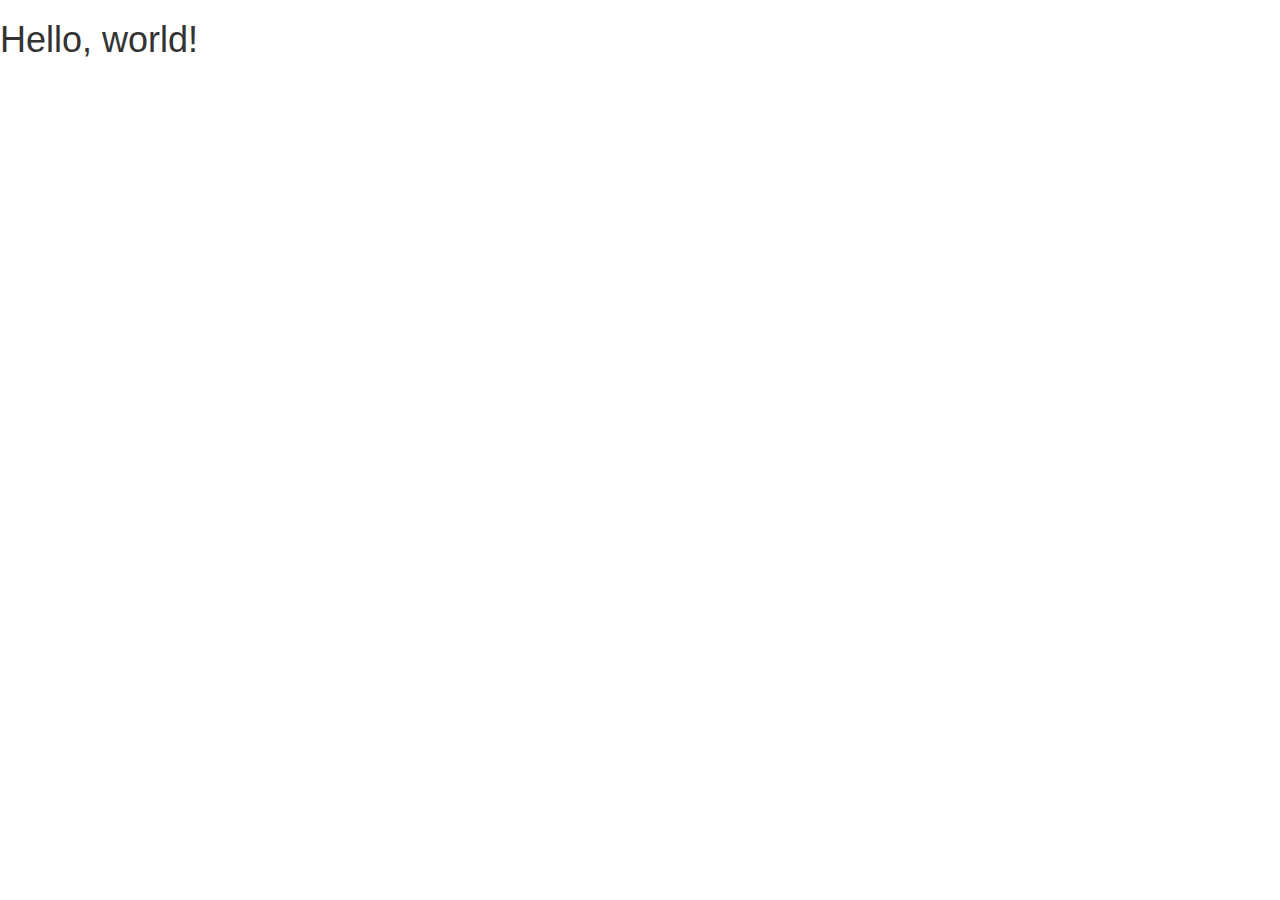
==== index.html @ d3bd0cce "Commit initial" ====
<!DOCTYPE html>
<html lang="en">
  <head>
    <meta charset="utf-8">
    <meta http-equiv="X-UA-Compatible" content="IE=edge">
    <meta name="viewport" content="width=device-width, initial-scale=1">
    <title>Index</title>

    <!-- Bootstrap -->
    <link href="css/bootstrap.min.css" rel="stylesheet">

    <!-- HTML5 shim and Respond.js for IE8 support of HTML5 elements and media queries -->
    <!-- WARNING: Respond.js doesn't work if you view the page via file:// -->
    <!--[if lt IE 9]>
      <script src="https://oss.maxcdn.com/html5shiv/3.7.2/html5shiv.min.js"></script>
      <script src="https://oss.maxcdn.com/respond/1.4.2/respond.min.js"></script>
    <![endif]-->
  </head>
  <body>
    <h1>Hello, world!</h1>

    <!-- jQuery (necessary for Bootstrap's JavaScript plugins) -->
    <script src="https://ajax.googleapis.com/ajax/libs/jquery/1.11.1/jquery.min.js"></script>
    <!-- Include all compiled plugins (below), or include individual files as needed -->
    <script src="js/bootstrap.min.js"></script>
  </body>
</html>
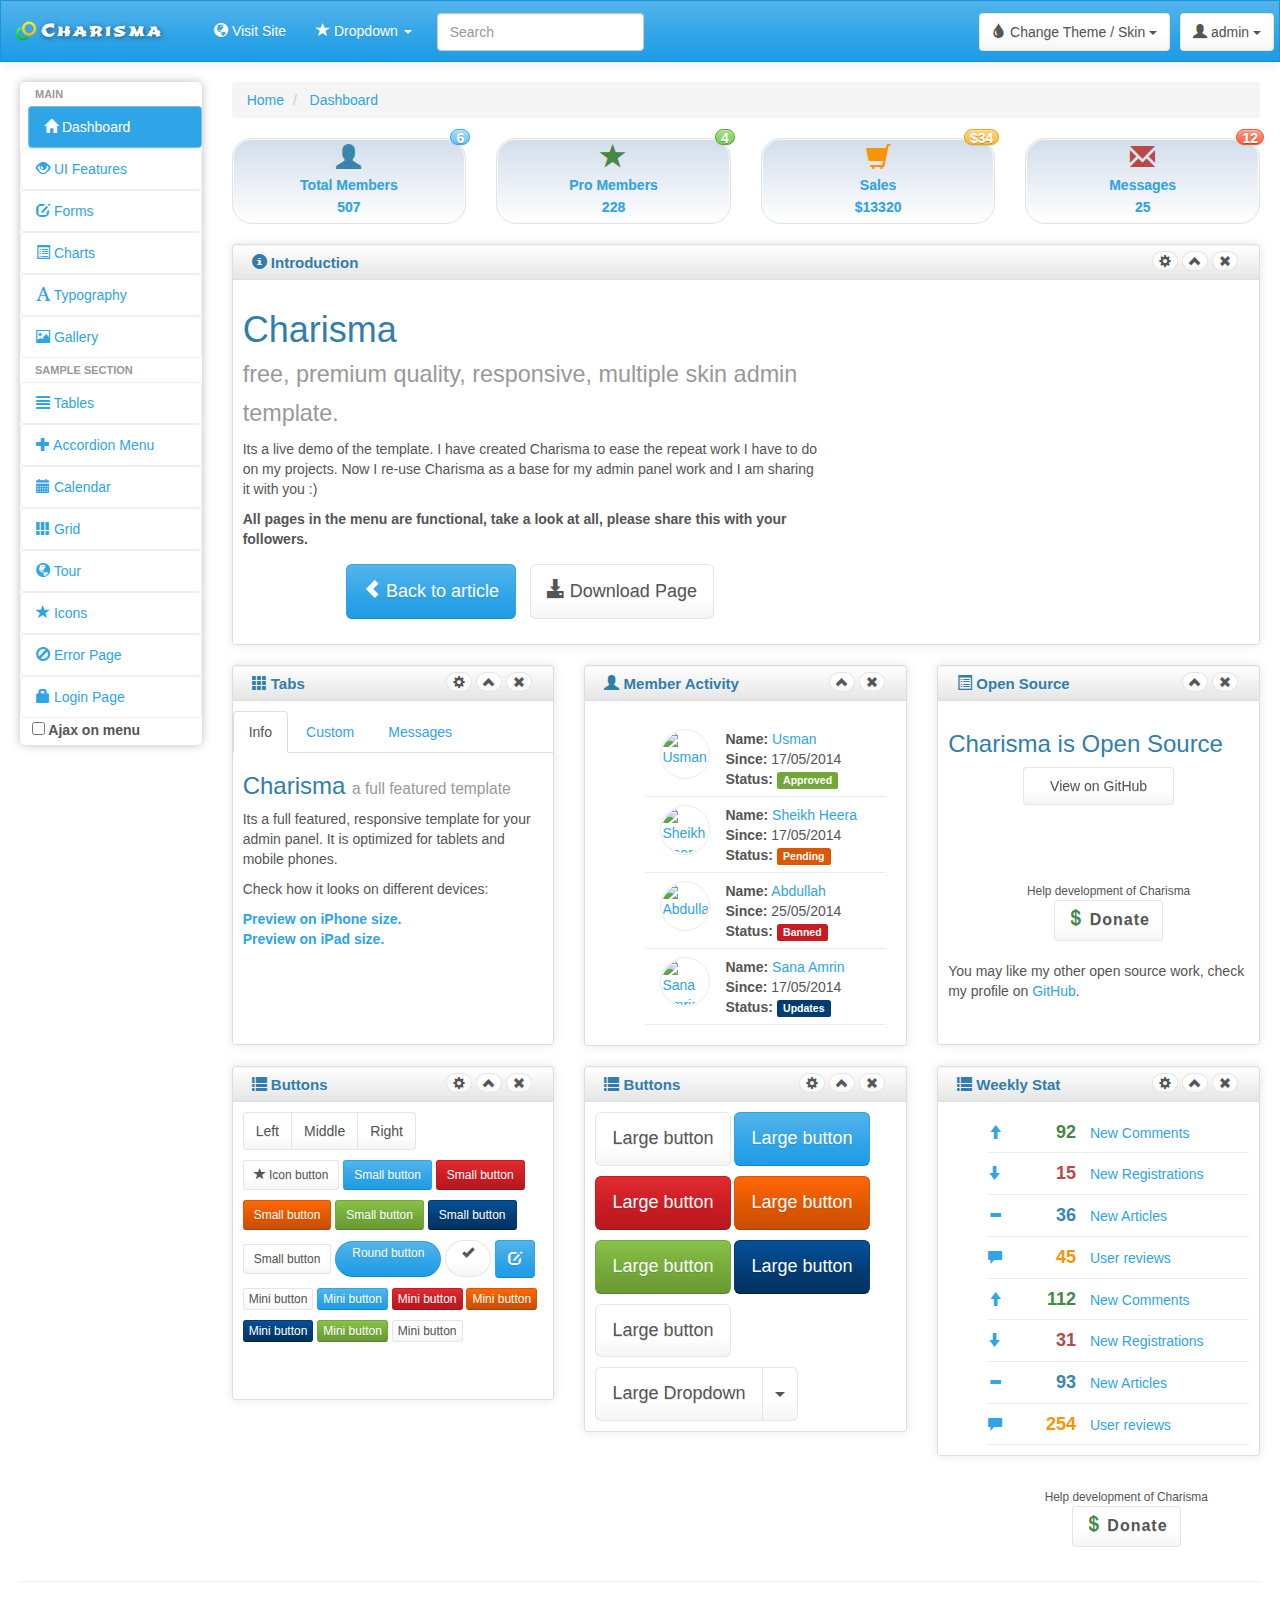
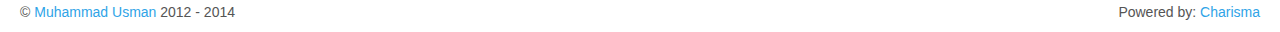
==== commit 75eead25: "Ajout du template" ====
--- a/index.html
+++ b/index.html
@@ -1,27 +1,755 @@
 <!DOCTYPE html>
 <html lang="en">
-  <head>
+<head>
+    <!--
+        ===
+        This comment should NOT be removed.
+
+        Charisma v2.0.0
+
+        Copyright 2012-2014 Muhammad Usman
+        Licensed under the Apache License v2.0
+        http://www.apache.org/licenses/LICENSE-2.0
+
+        http://usman.it
+        http://twitter.com/halalit_usman
+        ===
+    -->
     <meta charset="utf-8">
-    <meta http-equiv="X-UA-Compatible" content="IE=edge">
+    <title>Free HTML5 Bootstrap Admin Template</title>
     <meta name="viewport" content="width=device-width, initial-scale=1">
-    <title>Index</title>
-
-    <!-- Bootstrap -->
-    <link href="css/bootstrap.min.css" rel="stylesheet">
-
-    <!-- HTML5 shim and Respond.js for IE8 support of HTML5 elements and media queries -->
-    <!-- WARNING: Respond.js doesn't work if you view the page via file:// -->
+    <meta name="description" content="Charisma, a fully featured, responsive, HTML5, Bootstrap admin template.">
+    <meta name="author" content="Muhammad Usman">
+
+    <!-- The styles -->
+    <link id="bs-css" href="css/bootstrap-cerulean.min.css" rel="stylesheet">
+
+    <link href="css/charisma-app.css" rel="stylesheet">
+    <link href='bower_components/fullcalendar/dist/fullcalendar.css' rel='stylesheet'>
+    <link href='bower_components/fullcalendar/dist/fullcalendar.print.css' rel='stylesheet' media='print'>
+    <link href='bower_components/chosen/chosen.min.css' rel='stylesheet'>
+    <link href='bower_components/colorbox/example3/colorbox.css' rel='stylesheet'>
+    <link href='bower_components/responsive-tables/responsive-tables.css' rel='stylesheet'>
+    <link href='bower_components/bootstrap-tour/build/css/bootstrap-tour.min.css' rel='stylesheet'>
+    <link href='css/jquery.noty.css' rel='stylesheet'>
+    <link href='css/noty_theme_default.css' rel='stylesheet'>
+    <link href='css/elfinder.min.css' rel='stylesheet'>
+    <link href='css/elfinder.theme.css' rel='stylesheet'>
+    <link href='css/jquery.iphone.toggle.css' rel='stylesheet'>
+    <link href='css/uploadify.css' rel='stylesheet'>
+    <link href='css/animate.min.css' rel='stylesheet'>
+
+    <!-- jQuery -->
+    <script src="bower_components/jquery/jquery.min.js"></script>
+
+    <!-- The HTML5 shim, for IE6-8 support of HTML5 elements -->
     <!--[if lt IE 9]>
-      <script src="https://oss.maxcdn.com/html5shiv/3.7.2/html5shiv.min.js"></script>
-      <script src="https://oss.maxcdn.com/respond/1.4.2/respond.min.js"></script>
+    <script src="http://html5shim.googlecode.com/svn/trunk/html5.js"></script>
     <![endif]-->
-  </head>
-  <body>
-    <h1>Hello, world!</h1>
-
-    <!-- jQuery (necessary for Bootstrap's JavaScript plugins) -->
-    <script src="https://ajax.googleapis.com/ajax/libs/jquery/1.11.1/jquery.min.js"></script>
-    <!-- Include all compiled plugins (below), or include individual files as needed -->
-    <script src="js/bootstrap.min.js"></script>
-  </body>
-</html>+
+    <!-- The fav icon -->
+    <link rel="shortcut icon" href="img/favicon.ico">
+
+</head>
+
+<body>
+    <!-- topbar starts -->
+    <div class="navbar navbar-default" role="navigation">
+
+        <div class="navbar-inner">
+            <button type="button" class="navbar-toggle pull-left animated flip">
+                <span class="sr-only">Toggle navigation</span>
+                <span class="icon-bar"></span>
+                <span class="icon-bar"></span>
+                <span class="icon-bar"></span>
+            </button>
+            <a class="navbar-brand" href="index.html"> <img alt="Charisma Logo" src="img/logo20.png" class="hidden-xs"/>
+                <span>Charisma</span></a>
+
+            <!-- user dropdown starts -->
+            <div class="btn-group pull-right">
+                <button class="btn btn-default dropdown-toggle" data-toggle="dropdown">
+                    <i class="glyphicon glyphicon-user"></i><span class="hidden-sm hidden-xs"> admin</span>
+                    <span class="caret"></span>
+                </button>
+                <ul class="dropdown-menu">
+                    <li><a href="#">Profile</a></li>
+                    <li class="divider"></li>
+                    <li><a href="login.html">Logout</a></li>
+                </ul>
+            </div>
+            <!-- user dropdown ends -->
+
+            <!-- theme selector starts -->
+            <div class="btn-group pull-right theme-container animated tada">
+                <button class="btn btn-default dropdown-toggle" data-toggle="dropdown">
+                    <i class="glyphicon glyphicon-tint"></i><span
+                        class="hidden-sm hidden-xs"> Change Theme / Skin</span>
+                    <span class="caret"></span>
+                </button>
+                <ul class="dropdown-menu" id="themes">
+                    <li><a data-value="classic" href="#"><i class="whitespace"></i> Classic</a></li>
+                    <li><a data-value="cerulean" href="#"><i class="whitespace"></i> Cerulean</a></li>
+                    <li><a data-value="cyborg" href="#"><i class="whitespace"></i> Cyborg</a></li>
+                    <li><a data-value="simplex" href="#"><i class="whitespace"></i> Simplex</a></li>
+                    <li><a data-value="darkly" href="#"><i class="whitespace"></i> Darkly</a></li>
+                    <li><a data-value="lumen" href="#"><i class="whitespace"></i> Lumen</a></li>
+                    <li><a data-value="slate" href="#"><i class="whitespace"></i> Slate</a></li>
+                    <li><a data-value="spacelab" href="#"><i class="whitespace"></i> Spacelab</a></li>
+                    <li><a data-value="united" href="#"><i class="whitespace"></i> United</a></li>
+                </ul>
+            </div>
+            <!-- theme selector ends -->
+
+            <ul class="collapse navbar-collapse nav navbar-nav top-menu">
+                <li><a href="#"><i class="glyphicon glyphicon-globe"></i> Visit Site</a></li>
+                <li class="dropdown">
+                    <a href="#" data-toggle="dropdown"><i class="glyphicon glyphicon-star"></i> Dropdown <span
+                            class="caret"></span></a>
+                    <ul class="dropdown-menu" role="menu">
+                        <li><a href="#">Action</a></li>
+                        <li><a href="#">Another action</a></li>
+                        <li><a href="#">Something else here</a></li>
+                        <li class="divider"></li>
+                        <li><a href="#">Separated link</a></li>
+                        <li class="divider"></li>
+                        <li><a href="#">One more separated link</a></li>
+                    </ul>
+                </li>
+                <li>
+                    <form class="navbar-search pull-left">
+                        <input placeholder="Search" class="search-query form-control col-md-10" name="query"
+                               type="text">
+                    </form>
+                </li>
+            </ul>
+
+        </div>
+    </div>
+    <!-- topbar ends -->
+<div class="ch-container">
+    <div class="row">
+        
+        <!-- left menu starts -->
+        <div class="col-sm-2 col-lg-2">
+            <div class="sidebar-nav">
+                <div class="nav-canvas">
+                    <div class="nav-sm nav nav-stacked">
+
+                    </div>
+                    <ul class="nav nav-pills nav-stacked main-menu">
+                        <li class="nav-header">Main</li>
+                        <li><a class="ajax-link" href="index.html"><i class="glyphicon glyphicon-home"></i><span> Dashboard</span></a>
+                        </li>
+                        <li><a class="ajax-link" href="ui.html"><i class="glyphicon glyphicon-eye-open"></i><span> UI Features</span></a>
+                        </li>
+                        <li><a class="ajax-link" href="form.html"><i
+                                    class="glyphicon glyphicon-edit"></i><span> Forms</span></a></li>
+                        <li><a class="ajax-link" href="chart.html"><i class="glyphicon glyphicon-list-alt"></i><span> Charts</span></a>
+                        </li>
+                        <li><a class="ajax-link" href="typography.html"><i class="glyphicon glyphicon-font"></i><span> Typography</span></a>
+                        </li>
+                        <li><a class="ajax-link" href="gallery.html"><i class="glyphicon glyphicon-picture"></i><span> Gallery</span></a>
+                        </li>
+                        <li class="nav-header hidden-md">Sample Section</li>
+                        <li><a class="ajax-link" href="table.html"><i
+                                    class="glyphicon glyphicon-align-justify"></i><span> Tables</span></a></li>
+                        <li class="accordion">
+                            <a href="#"><i class="glyphicon glyphicon-plus"></i><span> Accordion Menu</span></a>
+                            <ul class="nav nav-pills nav-stacked">
+                                <li><a href="#">Child Menu 1</a></li>
+                                <li><a href="#">Child Menu 2</a></li>
+                            </ul>
+                        </li>
+                        <li><a class="ajax-link" href="calendar.html"><i class="glyphicon glyphicon-calendar"></i><span> Calendar</span></a>
+                        </li>
+                        <li><a class="ajax-link" href="grid.html"><i
+                                    class="glyphicon glyphicon-th"></i><span> Grid</span></a></li>
+                        <li><a href="tour.html"><i class="glyphicon glyphicon-globe"></i><span> Tour</span></a></li>
+                        <li><a class="ajax-link" href="icon.html"><i
+                                    class="glyphicon glyphicon-star"></i><span> Icons</span></a></li>
+                        <li><a href="error.html"><i class="glyphicon glyphicon-ban-circle"></i><span> Error Page</span></a>
+                        </li>
+                        <li><a href="login.html"><i class="glyphicon glyphicon-lock"></i><span> Login Page</span></a>
+                        </li>
+                    </ul>
+                    <label id="for-is-ajax" for="is-ajax"><input id="is-ajax" type="checkbox"> Ajax on menu</label>
+                </div>
+            </div>
+        </div>
+        <!--/span-->
+        <!-- left menu ends -->
+
+        <noscript>
+            <div class="alert alert-block col-md-12">
+                <h4 class="alert-heading">Warning!</h4>
+
+                <p>You need to have <a href="http://en.wikipedia.org/wiki/JavaScript" target="_blank">JavaScript</a>
+                    enabled to use this site.</p>
+            </div>
+        </noscript>
+
+        <div id="content" class="col-lg-10 col-sm-10">
+            <!-- content starts -->
+            <div>
+    <ul class="breadcrumb">
+        <li>
+            <a href="#">Home</a>
+        </li>
+        <li>
+            <a href="#">Dashboard</a>
+        </li>
+    </ul>
+</div>
+<div class=" row">
+    <div class="col-md-3 col-sm-3 col-xs-6">
+        <a data-toggle="tooltip" title="6 new members." class="well top-block" href="#">
+            <i class="glyphicon glyphicon-user blue"></i>
+
+            <div>Total Members</div>
+            <div>507</div>
+            <span class="notification">6</span>
+        </a>
+    </div>
+
+    <div class="col-md-3 col-sm-3 col-xs-6">
+        <a data-toggle="tooltip" title="4 new pro members." class="well top-block" href="#">
+            <i class="glyphicon glyphicon-star green"></i>
+
+            <div>Pro Members</div>
+            <div>228</div>
+            <span class="notification green">4</span>
+        </a>
+    </div>
+
+    <div class="col-md-3 col-sm-3 col-xs-6">
+        <a data-toggle="tooltip" title="$34 new sales." class="well top-block" href="#">
+            <i class="glyphicon glyphicon-shopping-cart yellow"></i>
+
+            <div>Sales</div>
+            <div>$13320</div>
+            <span class="notification yellow">$34</span>
+        </a>
+    </div>
+
+    <div class="col-md-3 col-sm-3 col-xs-6">
+        <a data-toggle="tooltip" title="12 new messages." class="well top-block" href="#">
+            <i class="glyphicon glyphicon-envelope red"></i>
+
+            <div>Messages</div>
+            <div>25</div>
+            <span class="notification red">12</span>
+        </a>
+    </div>
+</div>
+
+<div class="row">
+    <div class="box col-md-12">
+        <div class="box-inner">
+            <div class="box-header well">
+                <h2><i class="glyphicon glyphicon-info-sign"></i> Introduction</h2>
+
+                <div class="box-icon">
+                    <a href="#" class="btn btn-setting btn-round btn-default"><i
+                            class="glyphicon glyphicon-cog"></i></a>
+                    <a href="#" class="btn btn-minimize btn-round btn-default"><i
+                            class="glyphicon glyphicon-chevron-up"></i></a>
+                    <a href="#" class="btn btn-close btn-round btn-default"><i
+                            class="glyphicon glyphicon-remove"></i></a>
+                </div>
+            </div>
+            <div class="box-content row">
+                <div class="col-lg-7 col-md-12">
+                    <h1>Charisma <br>
+                        <small>free, premium quality, responsive, multiple skin admin template.</small>
+                    </h1>
+                    <p>Its a live demo of the template. I have created Charisma to ease the repeat work I have to do on my
+                        projects. Now I re-use Charisma as a base for my admin panel work and I am sharing it with you
+                        :)</p>
+
+                    <p><b>All pages in the menu are functional, take a look at all, please share this with your
+                            followers.</b></p>
+
+                    <p class="center-block download-buttons">
+                        <a href="http://usman.it/free-responsive-admin-template/" class="btn btn-primary btn-lg"><i
+                                class="glyphicon glyphicon-chevron-left glyphicon-white"></i> Back to article</a>
+                        <a href="http://usman.it/free-responsive-admin-template/" class="btn btn-default btn-lg"><i
+                                class="glyphicon glyphicon-download-alt"></i> Download Page</a>
+                    </p>
+                </div>
+                <!-- Ads, you can remove these -->
+                <div class="col-lg-5 col-md-12 hidden-xs center-text">
+                    <script async src="//pagead2.googlesyndication.com/pagead/js/adsbygoogle.js"></script>
+                    <!-- Charisma Demo 4 -->
+                    <ins class="adsbygoogle"
+                         style="display:inline-block;width:336px;height:280px"
+                         data-ad-client="ca-pub-5108790028230107"
+                         data-ad-slot="9467443105"></ins>
+                    <script>
+                        (adsbygoogle = window.adsbygoogle || []).push({});
+                    </script>
+                </div>
+
+                <div class="col-lg-5 col-md-12 visible-xs center-text">
+                    <script async src="//pagead2.googlesyndication.com/pagead/js/adsbygoogle.js"></script>
+                    <!-- Charisma Demo 5 -->
+                    <ins class="adsbygoogle"
+                         style="display:inline-block;width:250px;height:250px"
+                         data-ad-client="ca-pub-5108790028230107"
+                         data-ad-slot="8957582309"></ins>
+                    <script>
+                        (adsbygoogle = window.adsbygoogle || []).push({});
+                    </script>
+                </div>
+                <!-- Ads end -->
+
+            </div>
+        </div>
+    </div>
+</div>
+
+<div class="row">
+    <div class="box col-md-4">
+        <div class="box-inner homepage-box">
+            <div class="box-header well">
+                <h2><i class="glyphicon glyphicon-th"></i> Tabs</h2>
+
+                <div class="box-icon">
+                    <a href="#" class="btn btn-setting btn-round btn-default"><i
+                            class="glyphicon glyphicon-cog"></i></a>
+                    <a href="#" class="btn btn-minimize btn-round btn-default"><i
+                            class="glyphicon glyphicon-chevron-up"></i></a>
+                    <a href="#" class="btn btn-close btn-round btn-default"><i
+                            class="glyphicon glyphicon-remove"></i></a>
+                </div>
+            </div>
+            <div class="box-content">
+                <ul class="nav nav-tabs" id="myTab">
+                    <li class="active"><a href="#info">Info</a></li>
+                    <li><a href="#custom">Custom</a></li>
+                    <li><a href="#messages">Messages</a></li>
+                </ul>
+
+                <div id="myTabContent" class="tab-content">
+                    <div class="tab-pane active" id="info">
+                        <h3>Charisma
+                            <small>a full featured template</small>
+                        </h3>
+                        <p>Its a full featured, responsive template for your admin panel. It is optimized for tablets
+                            and mobile phones.</p>
+
+                        <p>Check how it looks on different devices:</p>
+                        <a href="http://www.responsinator.com/?url=usman.it%2Fthemes%2Fcharisma"
+                           target="_blank"><strong>Preview on iPhone size.</strong></a>
+                        <br>
+                        <a href="http://www.responsinator.com/?url=usman.it%2Fthemes%2Fcharisma"
+                           target="_blank"><strong>Preview on iPad size.</strong></a>
+                    </div>
+                    <div class="tab-pane" id="custom">
+                        <h3>Custom
+                            <small>small text</small>
+                        </h3>
+                        <p>Sample paragraph.</p>
+
+                        <p>Your custom text.</p>
+                    </div>
+                    <div class="tab-pane" id="messages">
+                        <h3>Messages
+                            <small>small text</small>
+                        </h3>
+                        <p>Sample paragraph.</p>
+
+                        <p>Your custom text.</p>
+                    </div>
+                </div>
+            </div>
+        </div>
+    </div>
+    <!--/span-->
+
+    <div class="box col-md-4">
+        <div class="box-inner">
+            <div class="box-header well" data-original-title="">
+                <h2><i class="glyphicon glyphicon-user"></i> Member Activity</h2>
+
+                <div class="box-icon">
+                    <a href="#" class="btn btn-minimize btn-round btn-default"><i
+                            class="glyphicon glyphicon-chevron-up"></i></a>
+                    <a href="#" class="btn btn-close btn-round btn-default"><i
+                            class="glyphicon glyphicon-remove"></i></a>
+                </div>
+            </div>
+            <div class="box-content">
+                <div class="box-content">
+                    <ul class="dashboard-list">
+                        <li>
+                            <a href="#">
+                                <img class="dashboard-avatar" alt="Usman"
+                                     src="http://www.gravatar.com/avatar/f0ea51fa1e4fae92608d8affee12f67b.png?s=50"></a>
+                            <strong>Name:</strong> <a href="#">Usman
+                            </a><br>
+                            <strong>Since:</strong> 17/05/2014<br>
+                            <strong>Status:</strong> <span class="label-success label label-default">Approved</span>
+                        </li>
+                        <li>
+                            <a href="#">
+                                <img class="dashboard-avatar" alt="Sheikh Heera"
+                                     src="http://www.gravatar.com/avatar/3232415a0380253cfffe19163d04acab.png?s=50"></a>
+                            <strong>Name:</strong> <a href="#">Sheikh Heera
+                            </a><br>
+                            <strong>Since:</strong> 17/05/2014<br>
+                            <strong>Status:</strong> <span class="label-warning label label-default">Pending</span>
+                        </li>
+                        <li>
+                            <a href="#">
+                                <img class="dashboard-avatar" alt="Abdullah"
+                                     src="http://www.gravatar.com/avatar/46056f772bde7c536e2086004e300a04.png?s=50"></a>
+                            <strong>Name:</strong> <a href="#">Abdullah
+                            </a><br>
+                            <strong>Since:</strong> 25/05/2014<br>
+                            <strong>Status:</strong> <span class="label-default label label-danger">Banned</span>
+                        </li>
+                        <li>
+                            <a href="#">
+                                <img class="dashboard-avatar" alt="Sana Amrin"
+                                     src="http://www.gravatar.com/avatar/hash"></a>
+                            <strong>Name:</strong> <a href="#">Sana Amrin</a><br>
+                            <strong>Since:</strong> 17/05/2014<br>
+                            <strong>Status:</strong> <span class="label label-info">Updates</span>
+                        </li>
+                    </ul>
+                </div>
+            </div>
+        </div>
+    </div>
+    <!--/span-->
+
+    <div class="box col-md-4">
+        <div class="box-inner homepage-box">
+            <div class="box-header well" data-original-title="">
+                <h2><i class="glyphicon glyphicon-list-alt"></i> Open Source</h2>
+
+                <div class="box-icon">
+                    <a href="#" class="btn btn-minimize btn-round btn-default"><i
+                            class="glyphicon glyphicon-chevron-up"></i></a>
+                    <a href="#" class="btn btn-close btn-round btn-default"><i
+                            class="glyphicon glyphicon-remove"></i></a>
+                </div>
+            </div>
+            <div class="box-content">
+                <h3>Charisma is Open Source</h3>
+                <a class="btn btn-default center-block col-md-6" title="GitHub"
+                   href="https://github.com/usmanhalalit/charisma" target="_blank"><i class="icon-edit"></i> View on
+                    GitHub</a>
+
+                <div class="clearfix"></div>
+                <br>
+                <ul class="github-buttons center-block">
+                    <li>
+                        <iframe
+                            src="http://ghbtns.com/github-btn.html?user=usmanhalalit&amp;repo=charisma&amp;type=watch&amp;count=true"
+                            height="20" width="100" frameborder="0" scrolling="0"></iframe>
+                    </li>
+                    <li>
+                        <iframe
+                            src="http://ghbtns.com/github-btn.html?user=usmanhalalit&amp;repo=charisma&amp;type=fork&amp;count=true"
+                            height="20" width="98" frameborder="0" scrolling="0"></iframe>
+                    </li>
+                </ul>
+                <div class="clearfix"></div>
+
+                <div class="donate">
+                    <div>
+                        <small>Help development of Charisma</small>
+                    </div>
+                    <a class="btn btn-default" href="http://flattr.com/thing/1507720/usmanhalalitcharisma-on-GitHub"
+                       target="_blank"><i class="glyphicon glyphicon-usd green"></i> Donate</a>
+                </div>
+                <br/>
+
+                <p>You may like my other open source work, check my profile on <a href="http://github.com/usmanhalalit"
+                                                                                  target="_blank">GitHub</a>.</p>
+
+            </div>
+        </div>
+    </div>
+    <!--/span-->
+</div><!--/row-->
+
+<div class="row">
+    <div class="box col-md-4">
+        <div class="box-inner">
+            <div class="box-header well" data-original-title="">
+                <h2><i class="glyphicon glyphicon-list"></i> Buttons</h2>
+
+                <div class="box-icon">
+                    <a href="#" class="btn btn-setting btn-round btn-default"><i
+                            class="glyphicon glyphicon-cog"></i></a>
+                    <a href="#" class="btn btn-minimize btn-round btn-default"><i
+                            class="glyphicon glyphicon-chevron-up"></i></a>
+                    <a href="#" class="btn btn-close btn-round btn-default"><i
+                            class="glyphicon glyphicon-remove"></i></a>
+                </div>
+            </div>
+            <div class="box-content buttons">
+                <p class="btn-group">
+                    <button class="btn btn-default">Left</button>
+                    <button class="btn btn-default">Middle</button>
+                    <button class="btn btn-default">Right</button>
+                </p>
+                <p>
+                    <button class="btn btn-default btn-sm"><i class="glyphicon glyphicon-star"></i> Icon button</button>
+                    <button class="btn btn-primary btn-sm">Small button</button>
+                    <button class="btn btn-danger btn-sm">Small button</button>
+                </p>
+                <p>
+                    <button class="btn btn-warning btn-sm">Small button</button>
+                    <button class="btn btn-success btn-sm">Small button</button>
+                    <button class="btn btn-info btn-sm">Small button</button>
+                </p>
+                <p>
+                    <button class="btn btn-inverse btn-default btn-sm">Small button</button>
+                    <button class="btn btn-primary btn-round btn-lg">Round button</button>
+                    <button class="btn btn-round btn-default btn-lg"><i class="glyphicon glyphicon-ok"></i></button>
+                    <button class="btn btn-primary"><i class="glyphicon glyphicon-edit glyphicon-white"></i></button>
+                </p>
+                <p>
+                    <button class="btn btn-default btn-xs">Mini button</button>
+                    <button class="btn btn-primary btn-xs">Mini button</button>
+                    <button class="btn btn-danger btn-xs">Mini button</button>
+                    <button class="btn btn-warning btn-xs">Mini button</button>
+                </p>
+                <p>
+                    <button class="btn btn-info btn-xs">Mini button</button>
+                    <button class="btn btn-success btn-xs">Mini button</button>
+                    <button class="btn btn-inverse btn-default btn-xs">Mini button</button>
+                </p>
+            </div>
+        </div>
+    </div>
+    <!--/span-->
+
+    <div class="box col-md-4">
+        <div class="box-inner">
+            <div class="box-header well" data-original-title="">
+                <h2><i class="glyphicon glyphicon-list"></i> Buttons</h2>
+
+                <div class="box-icon">
+                    <a href="#" class="btn btn-setting btn-round btn-default"><i
+                            class="glyphicon glyphicon-cog"></i></a>
+                    <a href="#" class="btn btn-minimize btn-round btn-default"><i
+                            class="glyphicon glyphicon-chevron-up"></i></a>
+                    <a href="#" class="btn btn-close btn-round btn-default"><i
+                            class="glyphicon glyphicon-remove"></i></a>
+                </div>
+            </div>
+            <div class="box-content  buttons">
+                <p>
+                    <button class="btn btn-default btn-lg">Large button</button>
+                    <button class="btn btn-primary btn-lg">Large button</button>
+                </p>
+                <p>
+                    <button class="btn btn-danger btn-lg">Large button</button>
+                    <button class="btn btn-warning btn-lg">Large button</button>
+                </p>
+                <p>
+                    <button class="btn btn-success btn-lg">Large button</button>
+                    <button class="btn btn-info btn-lg">Large button</button>
+                </p>
+                <p>
+                    <button class="btn btn-inverse btn-default btn-lg">Large button</button>
+                </p>
+                <div class="btn-group">
+                    <button class="btn btn-default btn-lg">Large Dropdown</button>
+                    <button class="btn dropdown-toggle btn-default btn-lg" data-toggle="dropdown"><span
+                            class="caret"></span></button>
+                    <ul class="dropdown-menu">
+                        <li><a href="#"><i class="glyphicon glyphicon-star"></i> Action</a></li>
+                        <li><a href="#"><i class="glyphicon glyphicon-tag"></i> Another action</a></li>
+                        <li><a href="#"><i class="glyphicon glyphicon-download-alt"></i> Something else here</a></li>
+                        <li class="divider"></li>
+                        <li><a href="#"><i class="glyphicon glyphicon-tint"></i> Separated link</a></li>
+                    </ul>
+                </div>
+
+            </div>
+        </div>
+    </div>
+    <!--/span-->
+
+    <div class="box col-md-4">
+        <div class="box-inner">
+            <div class="box-header well" data-original-title="">
+                <h2><i class="glyphicon glyphicon-list"></i> Weekly Stat</h2>
+
+                <div class="box-icon">
+                    <a href="#" class="btn btn-setting btn-round btn-default"><i
+                            class="glyphicon glyphicon-cog"></i></a>
+                    <a href="#" class="btn btn-minimize btn-round btn-default"><i
+                            class="glyphicon glyphicon-chevron-up"></i></a>
+                    <a href="#" class="btn btn-close btn-round btn-default"><i
+                            class="glyphicon glyphicon-remove"></i></a>
+                </div>
+            </div>
+            <div class="box-content">
+                <ul class="dashboard-list">
+                    <li>
+                        <a href="#">
+                            <i class="glyphicon glyphicon-arrow-up"></i>
+                            <span class="green">92</span>
+                            New Comments
+                        </a>
+                    </li>
+                    <li>
+                        <a href="#">
+                            <i class="glyphicon glyphicon-arrow-down"></i>
+                            <span class="red">15</span>
+                            New Registrations
+                        </a>
+                    </li>
+                    <li>
+                        <a href="#">
+                            <i class="glyphicon glyphicon-minus"></i>
+                            <span class="blue">36</span>
+                            New Articles
+                        </a>
+                    </li>
+                    <li>
+                        <a href="#">
+                            <i class="glyphicon glyphicon-comment"></i>
+                            <span class="yellow">45</span>
+                            User reviews
+                        </a>
+                    </li>
+                    <li>
+                        <a href="#">
+                            <i class="glyphicon glyphicon-arrow-up"></i>
+                            <span class="green">112</span>
+                            New Comments
+                        </a>
+                    </li>
+                    <li>
+                        <a href="#">
+                            <i class="glyphicon glyphicon-arrow-down"></i>
+                            <span class="red">31</span>
+                            New Registrations
+                        </a>
+                    </li>
+                    <li>
+                        <a href="#">
+                            <i class="glyphicon glyphicon-minus"></i>
+                            <span class="blue">93</span>
+                            New Articles
+                        </a>
+                    </li>
+                    <li>
+                        <a href="#">
+                            <i class="glyphicon glyphicon-comment"></i>
+                            <span class="yellow">254</span>
+                            User reviews
+                        </a>
+                    </li>
+                </ul>
+            </div>
+        </div>
+    </div>
+    <!--/span-->
+</div><!--/row-->
+    <!-- content ends -->
+    </div><!--/#content.col-md-0-->
+</div><!--/fluid-row-->
+
+    <!-- Ad, you can remove it -->
+    <div class="row">
+        <div class="col-md-9 col-lg-9 col-xs-9  hidden-xs">
+            <script async src="//pagead2.googlesyndication.com/pagead/js/adsbygoogle.js"></script>
+            <!-- Charisma Demo 2 -->
+            <ins class="adsbygoogle"
+                 style="display:inline-block;width:728px;height:90px"
+                 data-ad-client="ca-pub-5108790028230107"
+                 data-ad-slot="3193373905"></ins>
+            <script>
+                (adsbygoogle = window.adsbygoogle || []).push({});
+            </script>
+        </div>
+        <div class="col-md-2 col-lg-3 col-sm-12 col-xs-12 donate">
+            <div>
+                <small>Help development of Charisma</small>
+            </div>
+            <a class="btn btn-default" href="http://flattr.com/thing/1507720/usmanhalalitcharisma-on-GitHub"
+               target="_blank"><i class="glyphicon glyphicon-usd green"></i> Donate</a>
+        </div>
+
+    </div>
+    <!-- Ad ends -->
+
+    <hr>
+
+    <div class="modal fade" id="myModal" tabindex="-1" role="dialog" aria-labelledby="myModalLabel"
+         aria-hidden="true">
+
+        <div class="modal-dialog">
+            <div class="modal-content">
+                <div class="modal-header">
+                    <button type="button" class="close" data-dismiss="modal">×</button>
+                    <h3>Settings</h3>
+                </div>
+                <div class="modal-body">
+                    <p>Here settings can be configured...</p>
+                </div>
+                <div class="modal-footer">
+                    <a href="#" class="btn btn-default" data-dismiss="modal">Close</a>
+                    <a href="#" class="btn btn-primary" data-dismiss="modal">Save changes</a>
+                </div>
+            </div>
+        </div>
+    </div>
+
+    <footer class="row">
+        <p class="col-md-9 col-sm-9 col-xs-12 copyright">&copy; <a href="http://usman.it" target="_blank">Muhammad
+                Usman</a> 2012 - 2014</p>
+
+        <p class="col-md-3 col-sm-3 col-xs-12 powered-by">Powered by: <a
+                href="http://usman.it/free-responsive-admin-template">Charisma</a></p>
+    </footer>
+
+</div><!--/.fluid-container-->
+
+<!-- external javascript -->
+
+<script src="bower_components/bootstrap/dist/js/bootstrap.min.js"></script>
+
+<!-- library for cookie management -->
+<script src="js/jquery.cookie.js"></script>
+<!-- calender plugin -->
+<script src='bower_components/moment/min/moment.min.js'></script>
+<script src='bower_components/fullcalendar/dist/fullcalendar.min.js'></script>
+<!-- data table plugin -->
+<script src='js/jquery.dataTables.min.js'></script>
+
+<!-- select or dropdown enhancer -->
+<script src="bower_components/chosen/chosen.jquery.min.js"></script>
+<!-- plugin for gallery image view -->
+<script src="bower_components/colorbox/jquery.colorbox-min.js"></script>
+<!-- notification plugin -->
+<script src="js/jquery.noty.js"></script>
+<!-- library for making tables responsive -->
+<script src="bower_components/responsive-tables/responsive-tables.js"></script>
+<!-- tour plugin -->
+<script src="bower_components/bootstrap-tour/build/js/bootstrap-tour.min.js"></script>
+<!-- star rating plugin -->
+<script src="js/jquery.raty.min.js"></script>
+<!-- for iOS style toggle switch -->
+<script src="js/jquery.iphone.toggle.js"></script>
+<!-- autogrowing textarea plugin -->
+<script src="js/jquery.autogrow-textarea.js"></script>
+<!-- multiple file upload plugin -->
+<script src="js/jquery.uploadify-3.1.min.js"></script>
+<!-- history.js for cross-browser state change on ajax -->
+<script src="js/jquery.history.js"></script>
+<!-- application script for Charisma demo -->
+<script src="js/charisma.js"></script>
+
+
+</body>
+</html>
--- a/css/charisma-app.css
+++ b/css/charisma-app.css
@@ -0,0 +1,699 @@
+@import url(https://fonts.googleapis.com/css?family=Shojumaru);
+
+select {
+    background-color: #fff;
+}
+
+.ch-container {
+    padding: 0 15px;
+}
+
+.top-block {
+    border-radius: 20px;
+    font-size: 14px;
+    text-align: center;
+    padding: 5px;
+    margin-bottom: 10px;
+    font-weight: bold;
+    position: relative;
+    display: block;
+    line-height: 22px;
+    text-shadow: 0 0 1px #DDD;
+    text-decoration: none;
+    -webkit-box-shadow: inset 0 0 0 1px #FAFAFA;
+    -moz-box-shadow: inset 0 0 0 1px #FAFAFA;
+    box-shadow: inset 0 0 0 1px #FAFAFA;
+    background: -moz-linear-gradient(top, rgba(30, 87, 153, 0.2) 0%, rgba(125, 185, 232, 0) 100%);
+    background: -webkit-gradient(linear, left top, left bottom, color-stop(0%, rgba(30, 87, 153, 0.2)), color-stop(100%, rgba(125, 185, 232, 0)));
+    background: -webkit-linear-gradient(top, rgba(30, 87, 153, 0.2) 0%, rgba(125, 185, 232, 0) 100%);
+    background: -o-linear-gradient(top, rgba(30, 87, 153, 0.2) 0%, rgba(125, 185, 232, 0) 100%);
+    background: -ms-linear-gradient(top, rgba(30, 87, 153, 0.2) 0%, rgba(125, 185, 232, 0) 100%);
+    background: linear-gradient(to bottom, rgba(30, 87, 153, 0.2) 0%, rgba(125, 185, 232, 0) 100%);
+    filter: progid:DXImageTransform.Microsoft.gradient(startColorstr='#331e5799', endColorstr='#007db9e8', GradientType=0);
+}
+
+.top-block span {
+    clear: both;
+}
+
+.top-block i {
+    font-size: 25px;
+}
+
+.top-block:hover {
+    text-decoration: none;
+}
+
+.notification {
+    display: block;
+    position: absolute;
+    top: -10px;
+    right: -5px;
+    line-height: 16px;
+    height: 16px;
+    padding: 0 5px;
+    font-family: Arial, sans-serif;
+    color: white !important;
+    text-shadow: 0 1px hsla(0, 0%, 0%, 0.25);
+    border-width: 1px;
+    border-style: solid;
+    border-radius: 10px;
+    -webkit-border-radius: 10px;
+    -moz-border-radius: 10px;
+    -webkit-box-shadow: 0 1px 1px hsla(0, 0%, 0%, 0.08), inset 0 1px hsla(0, 100%, 100%, 0.3);
+    -moz-box-shadow: 0 1px 1px rgba(0, 0, 0, 0.08), inset 0 1px rgba(255, 255, 255, 0.3);
+    box-shadow: 0 1px 1px hsla(0, 0%, 0%, 0.08), inset 0 1px hsla(0, 100%, 100%, 0.3);
+}
+
+.notification {
+    border-color: #2FABE9;
+    background-color: #67C2EF;
+    background-image: -webkit-gradient(linear, left top, left bottom, color-stop(0%, hsl(200, 80%, 82%)), color-stop(100%, hsl(200, 81%, 67%)));
+    background-image: -webkit-linear-gradient(top, hsl(200, 80%, 82%), hsl(200, 81%, 67%));
+    background-image: -moz-linear-gradient(top, hsl(200, 80%, 82%), hsl(200, 81%, 67%));
+    background-image: -ms-linear-gradient(top, hsl(200, 80%, 82%), hsl(200, 81%, 67%));
+    background-image: -o-linear-gradient(top, hsl(200, 80%, 82%), hsl(200, 81%, 67%));
+    background-image: linear-gradient(top, hsl(200, 80%, 82%), hsl(200, 81%, 67%));
+}
+
+.notification.green {
+    border-color: #5AAD34;
+    background-color: #78CD51;
+    background-image: -webkit-gradient(linear, left top, left bottom, color-stop(0%, hsl(101, 54%, 71%)), color-stop(100%, hsl(101, 55%, 56%)));
+    background-image: -webkit-linear-gradient(top, hsl(101, 54%, 71%), hsl(101, 55%, 56%));
+    background-image: -moz-linear-gradient(top, hsl(101, 54%, 71%), hsl(101, 55%, 56%));
+    background-image: -ms-linear-gradient(top, hsl(101, 54%, 71%), hsl(101, 55%, 56%));
+    background-image: -o-linear-gradient(top, hsl(101, 54%, 71%), hsl(101, 55%, 56%));
+    background-image: linear-gradient(top, hsl(101, 54%, 71%), hsl(101, 55%, 56%));
+}
+
+.notification.yellow {
+    border-color: #F4A506;
+    background-color: #FABB3D;
+    background-image: -webkit-gradient(linear, left top, left bottom, color-stop(0%, hsl(40, 95%, 76%)), color-stop(100%, hsl(40, 95%, 61%)));
+    background-image: -webkit-linear-gradient(top, hsl(40, 95%, 76%), hsl(40, 95%, 61%));
+    background-image: -moz-linear-gradient(top, hsl(40, 95%, 76%), hsl(40, 95%, 61%));
+    background-image: -ms-linear-gradient(top, hsl(40, 95%, 76%), hsl(40, 95%, 61%));
+    background-image: -o-linear-gradient(top, hsl(40, 95%, 76%), hsl(40, 95%, 61%));
+    background-image: linear-gradient(top, hsl(40, 95%, 76%), hsl(40, 95%, 61%));
+}
+
+.notification.red {
+    border-color: #FA5833;
+    background-color: #FA603D;
+    background-image: -webkit-gradient(linear, left top, left bottom, color-stop(0%, hsl(11, 95%, 76%)), color-stop(100%, hsl(11, 95%, 61%)));
+    background-image: -webkit-linear-gradient(top, hsl(11, 95%, 76%), hsl(11, 95%, 61%));
+    background-image: -moz-linear-gradient(top, hsl(11, 95%, 76%), hsl(11, 95%, 61%));
+    background-image: -ms-linear-gradient(top, hsl(11, 95%, 76%), hsl(11, 95%, 61%));
+    background-image: -o-linear-gradient(top, hsl(11, 95%, 76%), hsl(11, 95%, 61%));
+    background-image: linear-gradient(top, hsl(11, 95%, 76%), hsl(11, 95%, 61%));
+}
+
+.box {
+    margin-top: 10px;
+    margin-bottom: 10px;
+}
+
+.box-inner {
+    border: 1px solid #DEDEDE;
+    border-radius: 3px;
+    -webkit-border-radius: 3px;
+    -moz-border-radius: 3px;
+    box-shadow: 0 0 10px rgba(189, 189, 189, 0.4);
+    -webkit-box-shadow: 0 0 10px rgba(189, 189, 189, 0.4);
+    -moz-box-shadow: 0 0 10px rgba(189, 189, 189, 0.4);
+}
+
+.box-header {
+    border: none;
+    padding-top: 5px;
+    border-bottom: 1px solid #DEDEDE;
+    border-radius: 3px 3px 0 0;
+    -webkit-border-radius: 3px 3px 0 0;
+    -moz-border-radius: 3px 3px 0 0;
+    height: 35px;
+    min-height: 35px !important;
+    margin-bottom: 0;
+    font-weight: bold;
+    font-size: 16px;
+    background: -moz-linear-gradient(top, rgba(255, 255, 255, 0) 0%, rgba(0, 0, 0, 0.1) 100%);
+    background: -webkit-gradient(linear, left top, left bottom, color-stop(0%, rgba(255, 255, 255, 0)), color-stop(100%, rgba(0, 0, 0, 0.1)));
+    background: -webkit-linear-gradient(top, rgba(255, 255, 255, 0) 0%, rgba(0, 0, 0, 0.1) 100%);
+    background: -o-linear-gradient(top, rgba(255, 255, 255, 0) 0%, rgba(0, 0, 0, 0.1) 100%);
+    background: -ms-linear-gradient(top, rgba(255, 255, 255, 0) 0%, rgba(0, 0, 0, 0.1) 100%);
+    background: linear-gradient(to bottom, rgba(255, 255, 255, 0) 0%, rgba(0, 0, 0, 0.1) 100%);
+    filter: progid:DXImageTransform.Microsoft.gradient(startColorstr='#00ffffff', endColorstr='#1a000000', GradientType=0);
+
+}
+
+.box-header h2 {
+    font-size: 15px;
+    width: auto;
+    clear: none;
+    float: left;
+    line-height: 25px;
+    white-space: nowrap;
+    font-weight: bold;
+    margin-top: 0;
+    margin-bottom: 0;
+}
+
+.box-header h3 {
+    font-size: 13px;
+    width: auto;
+    clear: none;
+    float: left;
+    line-height: 25px;
+    white-space: nowrap;
+}
+
+.box-header h2 > i {
+    margin-top: 1px;
+}
+
+.box-icon {
+    float: right;
+}
+
+.box-icon a {
+    clear: none;
+    float: left;
+    margin: 0 2px;
+    height: 20px;
+    width: 5px;
+    margin-top: 1px;
+}
+
+.box-icon a i {
+    margin-left: -6px;
+    top: -1px;
+}
+
+.box-content {
+    padding: 10px;
+}
+
+.btn-round {
+    border-radius: 40px;
+    -webkit-border-radius: 40px;
+    -moz-border-radius: 40px;
+    font-size: 12px;
+    padding-top: 4px;
+}
+
+ul.dashboard-list li {
+    padding: 7px 0;
+    list-style: none;
+    border-bottom: 1px solid #EBEBEB;
+    border-top: 1px solid white;
+}
+
+ul.dashboard-list a:hover {
+    text-decoration: none;
+}
+
+ul.dashboard-list {
+    margin: 0;
+}
+
+ul.dashboard-list li a span {
+    display: inline-block;
+    font-size: 18px;
+    font-weight: bold;
+    margin-right: 10px;
+    text-align: right;
+    width: 70px;
+    zoom: 1;
+}
+
+.dashboard-avatar {
+    height: 50px;
+    width: 50px;
+    padding: 1px;
+    float: left;
+    margin-left: 15px;
+    margin-right: 15px;
+    border: 1px solid #EBEBEB;
+    border-radius: 50%;
+}
+
+.thumbnail {
+    background-color: white;
+    z-index: 2;
+    position: relative;
+    margin-bottom: 40px !important;
+}
+
+.thumbnails > li {
+    display: inline-block;
+    margin-left: 15px;
+}
+
+.thumbnail img, .thumbnail > a {
+    z-index: 2;
+    height: 100px;
+    width: 100px;
+    position: relative;
+    display: block;
+}
+
+img.grayscale {
+    -webkit-filter: grayscale(1);
+    -webkit-filter: grayscale(100%);
+    -moz-filter: grayscale(100%);
+    -ms-filter: grayscale(100%);
+    -o-filter: grayscale(100%);
+}
+
+.thumbnail .gallery-controls {
+    position: absolute;
+    z-index: 1;
+    margin-top: -30px;
+    height: 30px;
+    min-height: 30px;
+    padding: 0 6.5px;
+}
+
+.thumbnail .gallery-controls p {
+    display: block;
+    margin: auto;
+    width: 100%;
+}
+
+div.uploader {
+    border-radius: 14px;
+    -webkit-border-radius: 14px;
+    -moz-border-radius: 14px;
+}
+
+footer {
+    clear: both;
+}
+
+div.center, p.center, img.center {
+    margin-left: auto !important;
+    margin-right: auto !important;
+    float: none !important;
+    display: block;
+    text-align: center;
+}
+
+.stackControls {
+    padding: 5px;
+}
+
+
+.sidebar-nav {
+    min-height: 0;
+    box-shadow: 0 0 10px #BDBDBD;
+    border-radius: 5px;
+    margin-bottom: 0;
+    padding-bottom: 0;
+    max-height: none;
+}
+
+.sidebar-nav > ul > li:not(.nav-header) {
+    margin-right: -2px;
+    margin-left: -2px;
+}
+
+.navbar-brand {
+    font-family: 'Shojumaru', cursive, Arial, serif;
+    letter-spacing: 2px;
+    text-shadow: 1px 1px 5px rgba(0, 0, 0, 0.5);
+    width: 183px;
+    font-size: 17px;
+}
+
+.navbar-brand img {
+    float: left;
+    height: 20px;
+    width: 20px;
+    margin-right: 5px;
+}
+
+.navbar-brand span {
+    float: left;
+}
+
+.theme-container {
+    z-index: 5;
+}
+
+.navbar-search {
+    margin-left: 10px;
+    margin-top: 7px;
+}
+
+.navbar-inner {
+    padding-top: 5px;
+    padding-bottom: 5px;
+    line-height: 30px;
+    height: 60px;
+}
+
+
+
+.navbar-inner .btn-group {
+    margin: 7px 5px 0 5px;
+}
+
+ul.ajax-loaders li {
+    display: inline-block;
+    list-style: none;
+    padding: 10px;
+}
+
+ul.ajax-loaders {
+    min-height: 80px;
+}
+
+.bs-icons li {
+    list-style: none;
+}
+
+#for-is-ajax {
+    padding-left: 12px;
+    cursor: pointer;
+}
+
+#loading {
+    margin-top: 20px;
+    width: 128px;
+    font-weight: bold;
+}
+
+#loading div.center {
+    margin-top: 10px;
+    height: 15px;
+    width: 128px;
+    background: url(../img/ajax-loaders/ajax-loader-6.gif);
+}
+
+.box-content .nav-tabs {
+    margin-right: -10px;
+    margin-left: -10px;
+}
+
+
+.login-header {
+    padding-top: 30px;
+    height: 120px;
+}
+
+.pull-left {
+    float: left !important;
+}
+
+.pull-right {
+    float: right !important;
+}
+
+.remember {
+    margin-top: 3px;
+}
+
+.green {
+    color: #458746;
+}
+
+.red {
+    color: #B94846;
+}
+
+.blue {
+    color: #3986AC;
+}
+
+.yellow {
+    color: #F99406;
+}
+
+.login-box .input-prepend {
+    margin-bottom: 10px;
+}
+
+.login-box .btn {
+    margin-top: 15px;
+    width: 100%
+}
+
+.box-content.buttons {
+    min-height: 297px;
+}
+
+.main-menu > li > a {
+    border: 1px solid rgba(221, 221, 221, 0.46);
+}
+
+.main-menu > li {
+    margin-top: 0 !important;
+}
+
+.sidebar-nav .nav-header {
+    display: block;
+    padding: 3px 15px;
+    font-size: 11px;
+    font-weight: bold;
+    line-height: 18px;
+    color: #999999;
+    text-shadow: 0 1px 0 rgba(255, 255, 255, 0.5);
+    text-transform: uppercase;
+}
+
+.navbar {
+    border-radius: 0;
+}
+
+ul.main-menu li:hover {
+    margin-left: 8px;
+}
+
+ul.main-menu li.active {
+    margin-left: 8px;
+}
+
+ul.main-menu li.nav-header:hover {
+    margin-left: 0;
+}
+
+ul.main-menu li:not(.nav-header) {
+    -webkit-transition: .3s;
+    -moz-transition: .3s;
+    -ms-transition: .3s;
+    -o-transition: .3s;
+    transition: .3s;
+}
+
+.accordion > ul {
+    display: none;
+    margin-left: 10px;
+}
+
+.nav-sm {
+    display: none;
+}
+
+.donate a {
+    font-weight: bold;
+    font-size: 16px;
+    letter-spacing: 1px;
+}
+
+.donate {
+    padding: 20px 0 0 20px;
+    text-align: center;
+}
+
+.preview-on-phone {
+    height: 380px;
+
+}
+
+.powered-by {
+    text-align: right;
+}
+
+.whitespace:before {
+    content: "\2122";
+    color: transparent !important;
+}
+
+.center-block {
+    float: none !important;
+    text-align: center;
+}
+
+ul.github-buttons li {
+    display: inline;
+}
+
+.homepage-box {
+    height: 380px;
+}
+
+.download-buttons a {
+    margin: 5px;
+}
+
+.center-text {
+    text-align: center;
+}
+
+/* Mobile */
+@media only screen and (max-width: 767px) {
+
+    .navbar-brand {
+        font-family: 'Shojumaru', cursive, Arial, serif;
+        letter-spacing: 2px;
+        text-shadow: 1px 1px 5px rgba(0, 0, 0, 0.5);
+        width: 40%;
+        font-size: 14px;
+    }
+
+    .nav-sm {
+        display: block;
+        margin-bottom: 10px;
+        border-bottom: solid white 1px;
+        padding-bottom: 10px;
+    }
+
+    .sidebar-nav .nav-canvas {
+        top: -20px;
+        left: -90%;
+        position: absolute;
+        width: 80%;
+        z-index: 2;
+        background: rgba(0, 0, 0, 0.8);
+        margin: 0 !important;
+        border-radius: 0 0 20px 0;
+        padding-bottom: 10px;
+        will-change: left;
+    }
+
+    .sidebar-nav.active .nav-canvas {
+        left: -20px;
+        border-right: solid 1px white;
+        border-bottom: solid 1px white;
+    }
+
+    .sidebar-nav {
+        position: relative;
+        z-index: 3;
+        margin: 0 !important;
+        padding: 0;
+    }
+
+    .nav-canvas {
+        -webkit-transition: .2s;
+        -moz-transition: .2s;
+        -ms-transition: .2s;
+        -o-transition: .2s;
+        transition: .2s;
+    }
+
+    .sidebar-nav a {
+        border: none !important;
+        color: white;
+    }
+
+    #for-is-ajax {
+        color: white;
+        margin-top: 15px;
+    }
+
+    .main-menu .nav-header {
+        color: white;
+    }
+
+    ul.main-menu li:hover {
+        margin-left: inherit;
+    }
+
+    ul.main-menu li.active {
+        margin-left: inherit;
+    }
+
+    ul.main-menu a:hover, .nav-sm a:hover {
+        background: none !important;
+        color: grey;
+    }
+
+    .navbar-default .navbar-toggle:focus {
+        background-color: inherit;
+    }
+
+    .navbar-default .navbar-toggle.active {
+        box-shadow: 0 0 7px rgb(0, 255, 40);
+        border: solid 1px white;
+    }
+
+    .navbar-toggle {
+        margin-left: 5px;
+        margin-right: 0;
+    }
+
+    .powered-by {
+        text-align: center;
+    }
+
+    .copyright {
+        text-align: center;
+    }
+
+    .table-wrapper .pinned {
+        box-shadow: 0 0 20px black;
+    }
+}
+
+/* Tablet */
+@media only screen and (min-width: 768px) and (max-width: 979px) {
+    .box-icon {
+        display: none;
+    }
+
+    .box-header h2 {
+        font-size: 13px !important;
+    }
+
+    .box-header h3 {
+        font-size: 11px !important;
+    }
+
+    .main-menu-span {
+        width: 6.2% !important;
+        margin-right: 4%;
+    }
+
+    .top-menu > li i {
+        display: none;
+    }
+
+    .sidebar-nav li span {
+        display: block !important;
+    }
+
+    .sidebar-nav li a, .sidebar-nav .nav-header {
+        text-align: center
+    }
+
+    .sidebar-nav {
+        padding: 0;
+        margin-bottom: 0;
+    }
+}
+
+/* Computer */
+@media only screen and (min-width: 980px) {
+    a, button, input[type=submit], input[type=button], .product-img {
+        -webkit-transition: .5s;
+        -moz-transition: .5s;
+        -ms-transition: .5s;
+        -o-transition: .5s;
+        transition: .5s;
+    }
+
+    .ch-container {
+        padding: 0 20px;
+    }
+}--- a/bower_components/fullcalendar/dist/fullcalendar.css
+++ b/bower_components/fullcalendar/dist/fullcalendar.css
@@ -0,0 +1,601 @@
+/*!
+ * FullCalendar v2.0.2 Stylesheet
+ * Docs & License: http://arshaw.com/fullcalendar/
+ * (c) 2013 Adam Shaw
+ */
+
+
+.fc {
+	direction: ltr;
+	text-align: left;
+	}
+	
+.fc table {
+	border-collapse: collapse;
+	border-spacing: 0;
+	}
+	
+html .fc,
+.fc table {
+	font-size: 1em;
+	}
+	
+.fc td,
+.fc th {
+	padding: 0;
+	vertical-align: top;
+	}
+
+
+
+/* Header
+------------------------------------------------------------------------*/
+
+.fc-header td {
+	white-space: nowrap;
+	}
+
+.fc-header-left {
+	width: 25%;
+	text-align: left;
+	}
+	
+.fc-header-center {
+	text-align: center;
+	}
+	
+.fc-header-right {
+	width: 25%;
+	text-align: right;
+	}
+	
+.fc-header-title {
+	display: inline-block;
+	vertical-align: top;
+	}
+	
+.fc-header-title h2 {
+	margin-top: 0;
+	white-space: nowrap;
+	}
+	
+.fc .fc-header-space {
+	padding-left: 10px;
+	}
+	
+.fc-header .fc-button {
+	margin-bottom: 1em;
+	vertical-align: top;
+	}
+	
+/* buttons edges butting together */
+
+.fc-header .fc-button {
+	margin-right: -1px;
+	}
+	
+.fc-header .fc-corner-right,  /* non-theme */
+.fc-header .ui-corner-right { /* theme */
+	margin-right: 0; /* back to normal */
+	}
+	
+/* button layering (for border precedence) */
+	
+.fc-header .fc-state-hover,
+.fc-header .ui-state-hover {
+	z-index: 2;
+	}
+	
+.fc-header .fc-state-down {
+	z-index: 3;
+	}
+
+.fc-header .fc-state-active,
+.fc-header .ui-state-active {
+	z-index: 4;
+	}
+	
+	
+	
+/* Content
+------------------------------------------------------------------------*/
+	
+.fc-content {
+	position: relative;
+	z-index: 1; /* scopes all other z-index's to be inside this container */
+	clear: both;
+	zoom: 1; /* for IE7, gives accurate coordinates for [un]freezeContentHeight */
+	}
+	
+.fc-view {
+	position: relative;
+	width: 100%;
+	overflow: hidden;
+	}
+	
+	
+
+/* Cell Styles
+------------------------------------------------------------------------*/
+
+.fc-widget-header,    /* <th>, usually */
+.fc-widget-content {  /* <td>, usually */
+	border: 1px solid #ddd;
+	}
+	
+.fc-state-highlight { /* <td> today cell */ /* TODO: add .fc-today to <th> */
+	background: #fcf8e3;
+	}
+	
+.fc-cell-overlay { /* semi-transparent rectangle while dragging */
+	background: #bce8f1;
+	opacity: .3;
+	filter: alpha(opacity=30); /* for IE */
+	}
+	
+
+
+/* Buttons
+------------------------------------------------------------------------*/
+
+.fc-button {
+	position: relative;
+	display: inline-block;
+	padding: 0 .6em;
+	overflow: hidden;
+	height: 1.9em;
+	line-height: 1.9em;
+	white-space: nowrap;
+	cursor: pointer;
+	}
+	
+.fc-state-default { /* non-theme */
+	border: 1px solid;
+	}
+
+.fc-state-default.fc-corner-left { /* non-theme */
+	border-top-left-radius: 4px;
+	border-bottom-left-radius: 4px;
+	}
+
+.fc-state-default.fc-corner-right { /* non-theme */
+	border-top-right-radius: 4px;
+	border-bottom-right-radius: 4px;
+	}
+
+/*
+	Our default prev/next buttons use HTML entities like &lsaquo; &rsaquo; &laquo; &raquo;
+	and we'll try to make them look good cross-browser.
+*/
+
+.fc-button .fc-icon {
+	margin: 0 .1em;
+	font-size: 2em;
+	font-family: "Courier New", Courier, monospace;
+	vertical-align: baseline; /* for IE7 */
+	}
+
+.fc-icon-left-single-arrow:after {
+	content: "\02039";
+	font-weight: bold;
+	}
+
+.fc-icon-right-single-arrow:after {
+	content: "\0203A";
+	font-weight: bold;
+	}
+
+.fc-icon-left-double-arrow:after {
+	content: "\000AB";
+	}
+
+.fc-icon-right-double-arrow:after {
+	content: "\000BB";
+	}
+	
+/* icon (for jquery ui) */
+
+.fc-button .ui-icon {
+	position: relative;
+	top: 50%;
+	float: left;
+	margin-top: -8px; /* we know jqui icons are always 16px tall */
+	}
+	
+/*
+  button states
+  borrowed from twitter bootstrap (http://twitter.github.com/bootstrap/)
+*/
+
+.fc-state-default {
+	background-color: #f5f5f5;
+	background-image: -moz-linear-gradient(top, #ffffff, #e6e6e6);
+	background-image: -webkit-gradient(linear, 0 0, 0 100%, from(#ffffff), to(#e6e6e6));
+	background-image: -webkit-linear-gradient(top, #ffffff, #e6e6e6);
+	background-image: -o-linear-gradient(top, #ffffff, #e6e6e6);
+	background-image: linear-gradient(to bottom, #ffffff, #e6e6e6);
+	background-repeat: repeat-x;
+	border-color: #e6e6e6 #e6e6e6 #bfbfbf;
+	border-color: rgba(0, 0, 0, 0.1) rgba(0, 0, 0, 0.1) rgba(0, 0, 0, 0.25);
+	color: #333;
+	text-shadow: 0 1px 1px rgba(255, 255, 255, 0.75);
+	box-shadow: inset 0 1px 0 rgba(255, 255, 255, 0.2), 0 1px 2px rgba(0, 0, 0, 0.05);
+	}
+
+.fc-state-hover,
+.fc-state-down,
+.fc-state-active,
+.fc-state-disabled {
+	color: #333333;
+	background-color: #e6e6e6;
+	}
+
+.fc-state-hover {
+	color: #333333;
+	text-decoration: none;
+	background-position: 0 -15px;
+	-webkit-transition: background-position 0.1s linear;
+	   -moz-transition: background-position 0.1s linear;
+	     -o-transition: background-position 0.1s linear;
+	        transition: background-position 0.1s linear;
+	}
+
+.fc-state-down,
+.fc-state-active {
+	background-color: #cccccc;
+	background-image: none;
+	outline: 0;
+	box-shadow: inset 0 2px 4px rgba(0, 0, 0, 0.15), 0 1px 2px rgba(0, 0, 0, 0.05);
+	}
+
+.fc-state-disabled {
+	cursor: default;
+	background-image: none;
+	opacity: 0.65;
+	filter: alpha(opacity=65);
+	box-shadow: none;
+	}
+
+	
+
+/* Global Event Styles
+------------------------------------------------------------------------*/
+
+.fc-event-container > * {
+	z-index: 8;
+	}
+
+.fc-event-container > .ui-draggable-dragging,
+.fc-event-container > .ui-resizable-resizing {
+	z-index: 9;
+	}
+	 
+.fc-event {
+	border: 1px solid #3a87ad; /* default BORDER color */
+	background-color: #3a87ad; /* default BACKGROUND color */
+	color: #fff;               /* default TEXT color */
+	font-size: .85em;
+	cursor: default;
+	}
+
+a.fc-event {
+	text-decoration: none;
+	}
+	
+a.fc-event,
+.fc-event-draggable {
+	cursor: pointer;
+	}
+	
+.fc-rtl .fc-event {
+	text-align: right;
+	}
+
+.fc-event-inner {
+	width: 100%;
+	height: 100%;
+	overflow: hidden;
+	}
+	
+.fc-event-time,
+.fc-event-title {
+	padding: 0 1px;
+	}
+	
+.fc .ui-resizable-handle {
+	display: block;
+	position: absolute;
+	z-index: 99999;
+	overflow: hidden; /* hacky spaces (IE6/7) */
+	font-size: 300%;  /* */
+	line-height: 50%; /* */
+	}
+	
+	
+	
+/* Horizontal Events
+------------------------------------------------------------------------*/
+
+.fc-event-hori {
+	border-width: 1px 0;
+	margin-bottom: 1px;
+	}
+
+.fc-ltr .fc-event-hori.fc-event-start,
+.fc-rtl .fc-event-hori.fc-event-end {
+	border-left-width: 1px;
+	border-top-left-radius: 3px;
+	border-bottom-left-radius: 3px;
+	}
+
+.fc-ltr .fc-event-hori.fc-event-end,
+.fc-rtl .fc-event-hori.fc-event-start {
+	border-right-width: 1px;
+	border-top-right-radius: 3px;
+	border-bottom-right-radius: 3px;
+	}
+	
+/* resizable */
+	
+.fc-event-hori .ui-resizable-e {
+	top: 0           !important; /* importants override pre jquery ui 1.7 styles */
+	right: -3px      !important;
+	width: 7px       !important;
+	height: 100%     !important;
+	cursor: e-resize;
+	}
+	
+.fc-event-hori .ui-resizable-w {
+	top: 0           !important;
+	left: -3px       !important;
+	width: 7px       !important;
+	height: 100%     !important;
+	cursor: w-resize;
+	}
+	
+.fc-event-hori .ui-resizable-handle {
+	_padding-bottom: 14px; /* IE6 had 0 height */
+	}
+	
+	
+	
+/* Reusable Separate-border Table
+------------------------------------------------------------*/
+
+table.fc-border-separate {
+	border-collapse: separate;
+	}
+	
+.fc-border-separate th,
+.fc-border-separate td {
+	border-width: 1px 0 0 1px;
+	}
+	
+.fc-border-separate th.fc-last,
+.fc-border-separate td.fc-last {
+	border-right-width: 1px;
+	}
+	
+.fc-border-separate tr.fc-last th,
+.fc-border-separate tr.fc-last td {
+	border-bottom-width: 1px;
+	}
+	
+.fc-border-separate tbody tr.fc-first td,
+.fc-border-separate tbody tr.fc-first th {
+	border-top-width: 0;
+	}
+	
+	
+
+/* Month View, Basic Week View, Basic Day View
+------------------------------------------------------------------------*/
+
+.fc-grid th {
+	text-align: center;
+	}
+
+.fc .fc-week-number {
+	width: 22px;
+	text-align: center;
+	}
+
+.fc .fc-week-number div {
+	padding: 0 2px;
+	}
+	
+.fc-grid .fc-day-number {
+	float: right;
+	padding: 0 2px;
+	}
+	
+.fc-grid .fc-other-month .fc-day-number {
+	opacity: 0.3;
+	filter: alpha(opacity=30); /* for IE */
+	/* opacity with small font can sometimes look too faded
+	   might want to set the 'color' property instead
+	   making day-numbers bold also fixes the problem */
+	}
+	
+.fc-grid .fc-day-content {
+	clear: both;
+	padding: 2px 2px 1px; /* distance between events and day edges */
+	}
+	
+/* event styles */
+	
+.fc-grid .fc-event-time {
+	font-weight: bold;
+	}
+	
+/* right-to-left */
+	
+.fc-rtl .fc-grid .fc-day-number {
+	float: left;
+	}
+	
+.fc-rtl .fc-grid .fc-event-time {
+	float: right;
+	}
+	
+	
+
+/* Agenda Week View, Agenda Day View
+------------------------------------------------------------------------*/
+
+.fc-agenda table {
+	border-collapse: separate;
+	}
+	
+.fc-agenda-days th {
+	text-align: center;
+	}
+	
+.fc-agenda .fc-agenda-axis {
+	width: 50px;
+	padding: 0 4px;
+	vertical-align: middle;
+	text-align: right;
+	font-weight: normal;
+	}
+
+.fc-agenda-slots .fc-agenda-axis {
+	white-space: nowrap;
+	}
+
+.fc-agenda .fc-week-number {
+	font-weight: bold;
+	}
+	
+.fc-agenda .fc-day-content {
+	padding: 2px 2px 1px;
+	}
+	
+/* make axis border take precedence */
+	
+.fc-agenda-days .fc-agenda-axis {
+	border-right-width: 1px;
+	}
+	
+.fc-agenda-days .fc-col0 {
+	border-left-width: 0;
+	}
+	
+/* all-day area */
+	
+.fc-agenda-allday th {
+	border-width: 0 1px;
+	}
+	
+.fc-agenda-allday .fc-day-content {
+	min-height: 34px; /* TODO: doesnt work well in quirksmode */
+	_height: 34px;
+	}
+	
+/* divider (between all-day and slots) */
+	
+.fc-agenda-divider-inner {
+	height: 2px;
+	overflow: hidden;
+	}
+	
+.fc-widget-header .fc-agenda-divider-inner {
+	background: #eee;
+	}
+	
+/* slot rows */
+	
+.fc-agenda-slots th {
+	border-width: 1px 1px 0;
+	}
+	
+.fc-agenda-slots td {
+	border-width: 1px 0 0;
+	background: none;
+	}
+	
+.fc-agenda-slots td div {
+	height: 20px;
+	}
+	
+.fc-agenda-slots tr.fc-slot0 th,
+.fc-agenda-slots tr.fc-slot0 td {
+	border-top-width: 0;
+	}
+
+.fc-agenda-slots tr.fc-minor th,
+.fc-agenda-slots tr.fc-minor td {
+	border-top-style: dotted;
+	}
+	
+.fc-agenda-slots tr.fc-minor th.ui-widget-header {
+	*border-top-style: solid; /* doesn't work with background in IE6/7 */
+	}
+	
+
+
+/* Vertical Events
+------------------------------------------------------------------------*/
+
+.fc-event-vert {
+	border-width: 0 1px;
+	}
+
+.fc-event-vert.fc-event-start {
+	border-top-width: 1px;
+	border-top-left-radius: 3px;
+	border-top-right-radius: 3px;
+	}
+
+.fc-event-vert.fc-event-end {
+	border-bottom-width: 1px;
+	border-bottom-left-radius: 3px;
+	border-bottom-right-radius: 3px;
+	}
+	
+.fc-event-vert .fc-event-time {
+	white-space: nowrap;
+	font-size: 10px;
+	}
+
+.fc-event-vert .fc-event-inner {
+	position: relative;
+	z-index: 2;
+	}
+	
+.fc-event-vert .fc-event-bg { /* makes the event lighter w/ a semi-transparent overlay  */
+	position: absolute;
+	z-index: 1;
+	top: 0;
+	left: 0;
+	width: 100%;
+	height: 100%;
+	background: #fff;
+	opacity: .25;
+	filter: alpha(opacity=25);
+	}
+	
+.fc .ui-draggable-dragging .fc-event-bg, /* TODO: something nicer like .fc-opacity */
+.fc-select-helper .fc-event-bg {
+	display: none\9; /* for IE6/7/8. nested opacity filters while dragging don't work */
+	}
+	
+/* resizable */
+	
+.fc-event-vert .ui-resizable-s {
+	bottom: 0        !important; /* importants override pre jquery ui 1.7 styles */
+	width: 100%      !important;
+	height: 8px      !important;
+	overflow: hidden !important;
+	line-height: 8px !important;
+	font-size: 11px  !important;
+	font-family: monospace;
+	text-align: center;
+	cursor: s-resize;
+	}
+	
+.fc-agenda .ui-resizable-resizing { /* TODO: better selector */
+	_overflow: hidden;
+	}
+	
+	
--- a/bower_components/fullcalendar/dist/fullcalendar.print.css
+++ b/bower_components/fullcalendar/dist/fullcalendar.print.css
@@ -0,0 +1,32 @@
+/*!
+ * FullCalendar v2.0.2 Print Stylesheet
+ * Docs & License: http://arshaw.com/fullcalendar/
+ * (c) 2013 Adam Shaw
+ */
+
+/*
+ * Include this stylesheet on your page to get a more printer-friendly calendar.
+ * When including this stylesheet, use the media='print' attribute of the <link> tag.
+ * Make sure to include this stylesheet IN ADDITION to the regular fullcalendar.css.
+ */
+ 
+ 
+ /* Events
+-----------------------------------------------------*/
+ 
+.fc-event {
+	background: #fff !important;
+	color: #000 !important;
+	}
+	
+/* for vertical events */
+	
+.fc-event-bg {
+	display: none !important;
+	}
+	
+.fc-event .ui-resizable-handle {
+	display: none !important;
+	}
+	
+	
--- a/bower_components/colorbox/example3/colorbox.css
+++ b/bower_components/colorbox/example3/colorbox.css
@@ -0,0 +1,45 @@
+/*
+    Colorbox Core Style:
+    The following CSS is consistent between example themes and should not be altered.
+*/
+#colorbox, #cboxOverlay, #cboxWrapper{position:absolute; top:0; left:0; z-index:9999; overflow:hidden;}
+#cboxWrapper {max-width:none;}
+#cboxOverlay{position:fixed; width:100%; height:100%;}
+#cboxMiddleLeft, #cboxBottomLeft{clear:left;}
+#cboxContent{position:relative;}
+#cboxLoadedContent{overflow:auto; -webkit-overflow-scrolling: touch;}
+#cboxTitle{margin:0;}
+#cboxLoadingOverlay, #cboxLoadingGraphic{position:absolute; top:0; left:0; width:100%; height:100%;}
+#cboxPrevious, #cboxNext, #cboxClose, #cboxSlideshow{cursor:pointer;}
+.cboxPhoto{float:left; margin:auto; border:0; display:block; max-width:none; -ms-interpolation-mode:bicubic;}
+.cboxIframe{width:100%; height:100%; display:block; border:0;}
+#colorbox, #cboxContent, #cboxLoadedContent{box-sizing:content-box; -moz-box-sizing:content-box; -webkit-box-sizing:content-box;}
+
+/* 
+    User Style:
+    Change the following styles to modify the appearance of Colorbox.  They are
+    ordered & tabbed in a way that represents the nesting of the generated HTML.
+*/
+#cboxOverlay{background:#000;}
+#colorbox{outline:0;}
+    #cboxContent{margin-top:20px;background:#000;}
+        .cboxIframe{background:#fff;}
+        #cboxError{padding:50px; border:1px solid #ccc;}
+        #cboxLoadedContent{border:5px solid #000; background:#fff;}
+        #cboxTitle{position:absolute; top:-20px; left:0; color:#ccc;}
+        #cboxCurrent{position:absolute; top:-20px; right:0px; color:#ccc;}
+        #cboxLoadingGraphic{background:url(images/loading.gif) no-repeat center center;}
+
+        /* these elements are buttons, and may need to have additional styles reset to avoid unwanted base styles */
+        #cboxPrevious, #cboxNext, #cboxSlideshow, #cboxClose {border:0; padding:0; margin:0; overflow:visible; width:auto; background:none; }
+        
+        /* avoid outlines on :active (mouseclick), but preserve outlines on :focus (tabbed navigating) */
+        #cboxPrevious:active, #cboxNext:active, #cboxSlideshow:active, #cboxClose:active {outline:0;}
+        
+        #cboxSlideshow{position:absolute; top:-20px; right:90px; color:#fff;}
+        #cboxPrevious{position:absolute; top:50%; left:5px; margin-top:-32px; background:url(images/controls.png) no-repeat top left; width:28px; height:65px; text-indent:-9999px;}
+        #cboxPrevious:hover{background-position:bottom left;}
+        #cboxNext{position:absolute; top:50%; right:5px; margin-top:-32px; background:url(images/controls.png) no-repeat top right; width:28px; height:65px; text-indent:-9999px;}
+        #cboxNext:hover{background-position:bottom right;}
+        #cboxClose{position:absolute; top:5px; right:5px; display:block; background:url(images/controls.png) no-repeat top center; width:38px; height:19px; text-indent:-9999px;}
+        #cboxClose:hover{background-position:bottom center;}
--- a/bower_components/responsive-tables/responsive-tables.css
+++ b/bower_components/responsive-tables/responsive-tables.css
@@ -0,0 +1,38 @@
+/* Foundation v2.1.4 http://foundation.zurb.com */
+/* Artfully masterminded by ZURB  */
+
+/* -------------------------------------------------- 
+   Table of Contents
+-----------------------------------------------------
+:: Shared Styles
+:: Page Name 1
+:: Page Name 2
+*/
+
+
+/* -----------------------------------------
+   Shared Styles
+----------------------------------------- */
+
+table th { font-weight: bold; }
+table td, table th { padding: 9px 10px; text-align: left; }
+
+/* Mobile */
+@media only screen and (max-width: 767px) {
+	
+	table.responsive { margin-bottom: 0; }
+	
+	.pinned { position: absolute; left: 0; top: 0; background: #fff; width: 35%; overflow: hidden; overflow-x: scroll; border-right: 1px solid #ccc; border-left: 1px solid #ccc; }
+	.pinned table { border-right: none; border-left: none; width: 100%; }
+	.pinned table th, .pinned table td { white-space: nowrap; }
+	.pinned td:last-child { border-bottom: 0; }
+	
+	div.table-wrapper { position: relative; margin-bottom: 20px; overflow: hidden; border-right: 1px solid #ccc; }
+	div.table-wrapper div.scrollable { margin-left: 35%; }
+	div.table-wrapper div.scrollable { overflow: scroll; overflow-y: hidden; }	
+	
+	table.responsive td, table.responsive th { position: relative; white-space: nowrap; overflow: hidden; }
+	table.responsive th:first-child, table.responsive td:first-child, table.responsive td:first-child, table.responsive.pinned td { display: none; }
+	
+	
+}
--- a/css/noty_theme_default.css
+++ b/css/noty_theme_default.css
@@ -0,0 +1,240 @@
+
+/* CORE STYLES*/
+
+	/* noty bar */
+	.noty_bar.noty_theme_default {
+		background: url('[data-uri]') repeat-x scroll left top #fff;
+	}
+	
+	/* if you use noty with customContainer you can access noty with this way 
+	*	 .noty_custom_container noty will add automaticly this class to your customContainer
+	*	 .noty_theme_default 		your theme
+	*	 .noty_layout_inline		your layout 
+	*/
+	
+	/* custom container */
+	.noty_custom_container.noty_theme_default.noty_layout_inline {
+		position: relative;
+	}
+	
+	/* custom growl container */
+	.noty_custom_container.noty_theme_default.noty_layout_inline .noty_cont.noty_layout_inline {
+		position: static;
+	}
+		/* custom noty bar */
+		.noty_custom_container.noty_theme_default.noty_layout_inline .noty_bar {
+			border-width: 1px;
+			border-style: solid;
+			position: static;
+			-webkit-border-radius: 4px;
+			-moz-border-radius: 4px;
+			border-radius: 4px;
+			box-shadow: 0 2px 4px rgba(0, 0, 0, 0.2);
+		}
+			.noty_custom_container.noty_theme_default.noty_layout_inline .noty_bar .noty_message {
+				font-size: 13px;
+				padding: 4px;
+			}
+				.noty_custom_container.noty_theme_default.noty_layout_inline .noty_bar .noty_message .noty_buttons {
+					margin-top: -1px;
+				}
+	
+	/* noty_message */
+	.noty_bar.noty_theme_default .noty_message {
+		padding: 8px 14px;
+		font-size: 16px;
+		font-weight: bold;
+		width: auto;
+	}
+	.noty_bar.noty_theme_default.noty_closable .noty_message {
+		padding: 8px 34px 8px 14px;
+	}
+	
+	/* noty_buttons */
+	.noty_bar.noty_theme_default .noty_message .noty_buttons {
+		float: right;
+		font-size: 13px;
+		margin-top: -4px;
+		margin-left: 4px;
+	}
+	
+	/* noty_button */
+	.noty_bar.noty_theme_default .noty_message .noty_buttons button {
+		margin-left: 5px;
+	}
+	
+	/* noty close button */
+	.noty_bar.noty_theme_default .noty_close {
+		position: absolute;
+		top: 10px;
+		right: 10px;
+		background-image: url('[data-uri]');
+		width: 20px;
+		height: 20px;
+	}
+	
+	/* noty modal */
+	.noty_modal.noty_theme_default {
+		opacity: 0.7;
+	}
+	
+/* LAYOUTS */
+
+	/* noty_layout_top */
+	.noty_bar.noty_theme_default.noty_layout_top {
+		border-bottom: 3px solid #eee;
+	}
+
+	/* noty_layout_bottom */
+	.noty_bar.noty_theme_default.noty_layout_bottom {
+		border-top: 3px solid #eee;
+	}
+
+	.noty_bar.noty_theme_default.noty_layout_center .noty_close {
+		top: 8px;
+	}
+	
+	.noty_bar.noty_theme_default.noty_layout_center .noty_message .noty_buttons {
+		margin-top: -2px
+	}
+	
+	/* noty_layout_topLeft & noty_layout_topRight */
+	.noty_bar.noty_theme_default.noty_layout_center,
+	.noty_bar.noty_theme_default.noty_layout_topLeft,
+	.noty_bar.noty_theme_default.noty_layout_topRight,
+	.noty_bar.noty_theme_default.noty_layout_bottomLeft,
+	.noty_bar.noty_theme_default.noty_layout_bottomRight {
+		border: 1px solid #eee;
+		-webkit-border-radius: 5px;
+		-moz-border-radius: 5px;
+		border-radius: 5px;
+		box-shadow: 0 2px 4px rgba(0, 0, 0, 0.2);
+	}
+	.noty_bar.noty_theme_default.noty_layout_center .noty_message,
+	.noty_bar.noty_theme_default.noty_layout_topLeft .noty_message,
+	.noty_bar.noty_theme_default.noty_layout_topRight .noty_message,
+	.noty_bar.noty_theme_default.noty_layout_bottomLeft .noty_message,
+	.noty_bar.noty_theme_default.noty_layout_bottomRight .noty_message {
+		font-size: 13px;
+		font-weight: normal;
+	}
+	.noty_bar.noty_theme_default.noty_layout_topLeft .noty_message .noty_buttons,
+	.noty_bar.noty_theme_default.noty_layout_topRight .noty_message .noty_buttons,
+	.noty_bar.noty_theme_default.noty_layout_bottomLeft .noty_message .noty_buttons,
+	.noty_bar.noty_theme_default.noty_layout_bottomRight .noty_message .noty_buttons {
+		float: none;
+		border-top: 1px solid #ccc;
+	  margin-left: 0;
+	  margin-top: 10px;
+	  padding-top: 10px;
+	  text-align: right;
+	}
+	
+	/* noty_layout_topCenter */
+	.noty_bar.noty_theme_default.noty_layout_topCenter {
+		-webkit-border-radius: 4px;
+		-moz-border-radius: 4px;
+		border-radius: 4px;
+		box-shadow: 0 2px 4px rgba(0, 0, 0, 0.2);
+	}
+	.noty_bar.noty_theme_default.noty_layout_topCenter .noty_message {
+		font-weight: normal;
+		font-size: 13px;
+	}
+	.noty_bar.noty_theme_default.noty_layout_topCenter .noty_close {
+		top: 50%;
+		margin-top: -10px;
+		-webkit-border-radius: 10px;
+		-moz-border-radius: 10px;
+		border-radius: 10px;
+	}
+	.noty_bar.noty_theme_default.noty_layout_topCenter.noty_success {
+		border: 1px solid #50C24E;
+	}
+	.noty_bar.noty_theme_default.noty_layout_topCenter .noty_message .noty_buttons {
+		margin-left: 15px;
+		margin-top: 0px
+	}
+	
+/* NOTIFICATION TYPES */
+
+	/* noty_notification */
+	.noty_bar.noty_theme_default.noty_notification {
+		background-color: #fff;
+		border-color: #ccc;
+    color: #555;
+	}
+	.noty_bar.noty_theme_default.noty_notification.noty_layout_topLeft .noty_message .noty_buttons,
+	.noty_bar.noty_theme_default.noty_notification.noty_layout_topRight .noty_message .noty_buttons,
+	.noty_bar.noty_theme_default.noty_notification.noty_layout_bottomLeft .noty_message .noty_buttons,
+	.noty_bar.noty_theme_default.noty_notification.noty_layout_bottomRight .noty_message .noty_buttons {
+    border-color: #ccc;
+  }
+  
+	/* noty_warning */
+	.noty_bar.noty_theme_default.noty_warning {
+		background-color: #FFEAA8;
+		border-color: #FFC237;
+    color: #826200;
+	}
+	.noty_bar.noty_theme_default.noty_warning.noty_layout_topLeft .noty_message .noty_buttons,
+	.noty_bar.noty_theme_default.noty_warning.noty_layout_topRight .noty_message .noty_buttons,
+	.noty_bar.noty_theme_default.noty_warning.noty_layout_bottomLeft .noty_message .noty_buttons,
+	.noty_bar.noty_theme_default.noty_warning.noty_layout_bottomRight .noty_message .noty_buttons {
+    border-color: #FFC237;
+  }
+  
+  /* noty_alert */
+	.noty_bar.noty_theme_default.noty_alert {
+		background-color: #fff;
+		border-color: #ccc;
+	}
+	.noty_bar.noty_theme_default.noty_alert.noty_layout_topLeft .noty_message .noty_buttons,
+	.noty_bar.noty_theme_default.noty_alert.noty_layout_topRight .noty_message .noty_buttons,
+	.noty_bar.noty_theme_default.noty_alert.noty_layout_bottomLeft .noty_message .noty_buttons,
+	.noty_bar.noty_theme_default.noty_alert.noty_layout_bottomRight .noty_message .noty_buttons {
+    border-color: #ccc;
+  }
+  
+	/* noty_error */
+	.noty_bar.noty_theme_default.noty_error {
+		background-color: red;
+		color: #fff;
+		border-color: darkred;
+	}
+	.noty_bar.noty_theme_default.noty_error .noty_message {
+		font-weight: bold;
+	}
+	.noty_bar.noty_theme_default.noty_error.noty_layout_topLeft .noty_message .noty_buttons,
+	.noty_bar.noty_theme_default.noty_error.noty_layout_topRight .noty_message .noty_buttons,
+	.noty_bar.noty_theme_default.noty_error.noty_layout_bottomLeft .noty_message .noty_buttons,
+	.noty_bar.noty_theme_default.noty_error.noty_layout_bottomRight .noty_message .noty_buttons {
+    border-color: darkred;
+  }
+  
+	/* noty_success */
+	.noty_bar.noty_theme_default.noty_success {
+		background-color: lightgreen;
+		color: darkgreen;
+		border-color: #50C24E;
+	}
+	.noty_bar.noty_theme_default.noty_success.noty_layout_topLeft .noty_message .noty_buttons,
+	.noty_bar.noty_theme_default.noty_success.noty_layout_topRight .noty_message .noty_buttons,
+	.noty_bar.noty_theme_default.noty_success.noty_layout_bottomLeft .noty_message .noty_buttons,
+	.noty_bar.noty_theme_default.noty_success.noty_layout_bottomRight .noty_message .noty_buttons {
+    border-color: #50C24E;
+  }
+  
+	/* noty_information */
+	.noty_bar.noty_theme_default.noty_information {
+		background-color: #57B7E2;
+		border-color: #0B90C4;
+		color: #fff;
+	}
+	.noty_bar.noty_theme_default.noty_information.noty_layout_topLeft .noty_message .noty_buttons,
+	.noty_bar.noty_theme_default.noty_information.noty_layout_topRight .noty_message .noty_buttons,
+	.noty_bar.noty_theme_default.noty_information.noty_layout_bottomLeft .noty_message .noty_buttons,
+	.noty_bar.noty_theme_default.noty_information.noty_layout_bottomRight .noty_message .noty_buttons {
+    border-color: #0B90C4;
+  }
+  --- a/css/elfinder.min.css
+++ b/css/elfinder.min.css
@@ -0,0 +1,9 @@
+/*!
+ * elFinder - file manager for web
+ * Version 2.0 rc1 (2012-04-10)
+ * http://elfinder.org
+ * 
+ * Copyright 2009-2012, Studio 42
+ * Licensed under a 3 clauses BSD license
+ */
+.elfinder-dialog-resize{margin-top:.3em}.elfinder-resize-type{float:left;margin-bottom:.4em}.elfinder-resize-control{padding-top:3em}.elfinder-resize-control input[type=text]{border:1px solid #aaa;text-align:right}.elfinder-resize-preview{width:400px;height:400px;padding:10px;background:#fff;border:1px solid #aaa;float:right;position:relative;overflow:auto}.elfinder-resize-handle{position:relative}.elfinder-resize-handle-hline,.elfinder-resize-handle-vline{position:absolute;background-image:url("../img/crop.gif")}.elfinder-resize-handle-hline{width:100%;height:1px!important;background-repeat:repeat-x}.elfinder-resize-handle-vline{width:1px!important;height:100%;background-repeat:repeat-y}.elfinder-resize-handle-hline-top{top:0;left:0}.elfinder-resize-handle-hline-bottom{bottom:0;left:0}.elfinder-resize-handle-vline-left{top:0;left:0}.elfinder-resize-handle-vline-right{top:0;right:0}.elfinder-resize-handle-point{position:absolute;width:8px;height:8px;border:1px solid #777;background:0 0}.elfinder-resize-handle-point-n{top:0;left:50%;margin-top:-5px;margin-left:-5px}.elfinder-resize-handle-point-ne{top:0;right:0;margin-top:-5px;margin-right:-5px}.elfinder-resize-handle-point-e{top:50%;right:0;margin-top:-5px;margin-right:-5px}.elfinder-resize-handle-point-se{bottom:0;right:0;margin-bottom:-5px;margin-right:-5px}.elfinder-resize-handle-point-s{bottom:0;left:50%;margin-bottom:-5px;margin-left:-5px}.elfinder-resize-handle-point-sw{bottom:0;left:0;margin-bottom:-5px;margin-left:-5px}.elfinder-resize-handle-point-w{top:50%;left:0;margin-top:-5px;margin-left:-5px}.elfinder-resize-handle-point-nw{top:0;left:0;margin-top:-5px;margin-left:-5px}.elfinder-resize-spinner{position:absolute;width:200px;height:30px;top:50%;margin-top:-25px;left:50%;margin-left:-100px;text-align:center;background:url(../img/progress.gif) center bottom repeat-x}.elfinder-resize-row{margin-bottom:7px;position:relative}.elfinder-resize-label{float:left;width:80px;padding-top:3px}.elfinder-resize-reset{width:16px;height:16px;position:absolute;margin-top:-8px}.elfinder-dialog .elfinder-dialog-resize .ui-resizable-e{height:100%;width:10px}.elfinder-dialog .elfinder-dialog-resize .ui-resizable-s{width:100%;height:10px}.elfinder-dialog .elfinder-dialog-resize .ui-resizable-se{background:0 0;bottom:0;right:0;margin-right:-7px;margin-bottom:-7px}.elfinder-dialog-resize .ui-icon-grip-solid-vertical{position:absolute;top:50%;right:0;margin-top:-8px;margin-right:-11px}.elfinder-dialog-resize .ui-icon-grip-solid-horizontal{position:absolute;left:50%;bottom:0;margin-left:-8px;margin-bottom:-11px}.elfinder-resize-row .elfinder-buttonset{float:right}.elfinder-resize-rotate-slider{float:left;width:195px;margin:7px 7px 0}.elfinder-file-edit{width:99%;height:99%;margin:0;padding:2px;border:1px solid #ccc}.elfinder-help{margin-bottom:.5em}.elfinder-help .ui-tabs-panel{padding:.5em}.elfinder-dialog .ui-tabs .ui-tabs-nav li a{padding:.2em 1em}.elfinder-help-shortcuts{height:300px;padding:1em;margin:.5em 0;overflow:auto}.elfinder-help-shortcut{white-space:nowrap;clear:both}.elfinder-help-shortcut-pattern{float:left;width:160px}.elfinder-help-logo{width:100px;height:96px;float:left;margin-right:1em;background:url('../img/logo.png') center center no-repeat}.elfinder-help h3{font-size:1.5em;margin:.2em 0 .3em}.elfinder-help-separator{clear:both;padding:.5em}.elfinder-help-link{padding:2px}.elfinder-help .ui-priority-secondary{font-size:.9em}.elfinder-help .ui-priority-primary{margin-bottom:7px}.elfinder-help-team{clear:both;text-align:right;border-bottom:1px solid #ccc;margin:.5em 0;font-size:.9em}.elfinder-help-team div{float:left}.elfinder-help-license{font-size:.9em}.elfinder-help-disabled{font-weight:700;text-align:center;margin:90px 0}.elfinder-help .elfinder-dont-panic{display:block;border:1px solid transparent;width:200px;height:200px;margin:30px auto;text-decoration:none;text-align:center;position:relative;background:#d90004;-moz-box-shadow:5px 5px 9px #111;-webkit-box-shadow:5px 5px 9px #111;box-shadow:5px 5px 9px #111;background:-moz-radial-gradient(80px 80px,circle farthest-corner,#d90004 35%,#960004 100%);background:-webkit-gradient(radial,80 80,60,80 80,120,from(#d90004),to(#960004));-moz-border-radius:100px;-webkit-border-radius:100px;border-radius:100px;outline:none}.elfinder-help .elfinder-dont-panic span{font-size:3em;font-weight:700;text-align:center;color:#fff;position:absolute;left:0;top:45px}.elfinder{padding:0;position:relative;display:block}.elfinder-rtl{text-align:right;direction:rtl}.elfinder-workzone{padding:0;position:relative;overflow:hidden}.elfinder-perms,.elfinder-symlink{position:absolute;width:16px;height:16px;background-image:url(../img/toolbar.png);background-repeat:no-repeat;background-position:0 -528px}.elfinder-na .elfinder-perms{background-position:0 -96px}.elfinder-ro .elfinder-perms{background-position:0 -64px}.elfinder-wo .elfinder-perms{background-position:0 -80px}.elfinder-drag-helper{width:60px;height:50px;padding:0 0 0 25px;z-index:100000}.elfinder-drag-helper-icon-plus{position:absolute;width:16px;height:16px;left:43px;top:55px;background:url('../img/toolbar.png') 0 -544px no-repeat;display:none}.elfinder-drag-helper-plus .elfinder-drag-helper-icon-plus{display:block}.elfinder-drag-num{position:absolute;top:0;left:0;width:16px;height:14px;text-align:center;padding-top:2px;font-size:12px;font-weight:700;color:#fff;background-color:red;-moz-border-radius:8px;-webkit-border-radius:8px;border-radius:8px}.elfinder-drag-helper .elfinder-cwd-icon{margin:0 0 0 -24px;float:left}.elfinder-overlay{opacity:0;filter:Alpha(Opacity=0)}.elfinder .elfinder-panel{position:relative;background-image:none;padding:7px 12px}.elfinder-contextmenu,.elfinder-contextmenu-sub{display:none;position:absolute;border:1px solid #aaa;background:#fff;color:#555;padding:4px 0}.elfinder-contextmenu-sub{top:5px}.elfinder-contextmenu-ltr .elfinder-contextmenu-sub{margin-left:-5px}.elfinder-contextmenu-rtl .elfinder-contextmenu-sub{margin-right:-5px}.elfinder-contextmenu-item{position:relative;display:block;padding:4px 30px;text-decoration:none;white-space:nowrap;cursor:default}.elfinder-contextmenu .elfinder-contextmenu-item span{font-size:.76em;display:block}.elfinder-contextmenu-ltr .elfinder-contextmenu-item{text-align:left}.elfinder-contextmenu-rtl .elfinder-contextmenu-item{text-align:right}.elfinder-contextmenu-ltr .elfinder-contextmenu-sub .elfinder-contextmenu-item{padding-left:12px}.elfinder-contextmenu-rtl .elfinder-contextmenu-sub .elfinder-contextmenu-item{padding-right:12px}.elfinder-contextmenu-arrow,.elfinder-contextmenu-icon{position:absolute;top:50%;margin-top:-8px}.elfinder-contextmenu-ltr .elfinder-contextmenu-icon{left:8px}.elfinder-contextmenu-rtl .elfinder-contextmenu-icon{right:8px}.elfinder-contextmenu-arrow{width:16px;height:16px;background:url('../img/arrows-normal.png') 5px 4px no-repeat}.elfinder-contextmenu-ltr .elfinder-contextmenu-arrow{right:5px}.elfinder-contextmenu-rtl .elfinder-contextmenu-arrow{left:5px;background-position:0 -10px}.elfinder-contextmenu .ui-state-hover{border:0 solid;background-image:none}.elfinder-contextmenu-separator{height:0;border-top:1px solid #ccc;margin:0 1px}.elfinder-cwd-wrapper{overflow:auto;position:relative;padding:2px;margin:0}.elfinder-cwd-wrapper-list{padding:0}.elfinder-cwd{position:relative;font-size:.7em;cursor:default;padding:0;margin:0;-moz-user-select:-moz-none;-khtml-user-select:none;-webkit-user-select:none;user-select:none}.elfinder .elfinder-cwd-wrapper.elfinder-droppable-active{padding:0;border:2px solid #8cafed}.elfinder-cwd-view-icons .elfinder-cwd-file{width:120px;height:80px;padding-bottom:2px;cursor:default;overflow:hidden}.elfinder-ltr .elfinder-cwd-view-icons .elfinder-cwd-file{float:left;margin:0 3px 12px 0}.elfinder-rtl .elfinder-cwd-view-icons .elfinder-cwd-file{float:right;margin:0 0 5px 3px}.elfinder-cwd-view-icons .elfinder-cwd-file .ui-state-hover{border:0 solid}.elfinder-cwd-view-icons .elfinder-cwd-file-wrapper{width:52px;height:52px;margin:1px auto;padding:2px;position:relative}.elfinder-cwd-view-icons .elfinder-cwd-filename{text-align:center;white-space:pre;overflow:hidden;text-overflow:ellipsis;-o-text-overflow:ellipsis;margin:3px 1px 0;padding:1px;-moz-border-radius:8px;-webkit-border-radius:8px;border-radius:8px}.elfinder-cwd-view-icons .elfinder-perms{bottom:4px;right:2px}.elfinder-cwd-view-icons .elfinder-symlink{bottom:6px;left:0}.elfinder-cwd-icon{display:block;width:48px;height:48px;margin:0 auto;background:url('../img/icons-big.png') 0 0 no-repeat;-moz-background-clip:padding;-webkit-background-clip:padding-box;background-clip:padding-box}.elfinder-cwd .elfinder-droppable-active .elfinder-cwd-icon{background-position:0 -100px}.elfinder-cwd-icon-directory{background-position:0 -50px}.elfinder-cwd-icon-application{background-position:0 -150px}.elfinder-cwd-icon-x-empty,.elfinder-cwd-icon-text{background-position:0 -200px}.elfinder-cwd-icon-image,.elfinder-cwd-icon-vnd-adobe-photoshop,.elfinder-cwd-icon-postscript{background-position:0 -250px}.elfinder-cwd-icon-audio{background-position:0 -300px}.elfinder-cwd-icon-video,.elfinder-cwd-icon-flash-video{background-position:0 -350px}.elfinder-cwd-icon-rtf,.elfinder-cwd-icon-rtfd{background-position:0 -401px}.elfinder-cwd-icon-pdf{background-position:0 -450px}.elfinder-cwd-icon-vnd-ms-office,.elfinder-cwd-icon-msword,.elfinder-cwd-icon-vnd-ms-word,.elfinder-cwd-icon-vnd-oasis-opendocument-text,.elfinder-cwd-icon-ms-excel,.elfinder-cwd-icon-vnd-ms-excel,.elfinder-cwd-icon-vnd-oasis-opendocument-spreadsheet,.elfinder-cwd-icon-vnd-ms-powerpoint,.elfinder-cwd-icon-vnd-oasis-opendocument-presentation{background-position:0 -500px}.elfinder-cwd-icon-html{background-position:0 -550px}.elfinder-cwd-icon-css{background-position:0 -600px}.elfinder-cwd-icon-javascript,.elfinder-cwd-icon-x-javascript{background-position:0 -650px}.elfinder-cwd-icon-x-perl{background-position:0 -700px}.elfinder-cwd-icon-x-python{background-position:0 -750px}.elfinder-cwd-icon-x-ruby{background-position:0 -800px}.elfinder-cwd-icon-x-sh,.elfinder-cwd-icon-x-shellscript{background-position:0 -850px}.elfinder-cwd-icon-x-c,.elfinder-cwd-icon-x-csrc,.elfinder-cwd-icon-x-chdr,.elfinder-cwd-icon-x-c--,.elfinder-cwd-icon-x-c--src,.elfinder-cwd-icon-x-c--hdr,.elfinder-cwd-icon-x-java,.elfinder-cwd-icon-x-java-source{background-position:0 -900px}.elfinder-cwd-icon-x-php{background-position:0 -950px}.elfinder-cwd-icon-xml{background-position:0 -1000px}.elfinder-cwd-icon-zip,.elfinder-cwd-icon-x-zip,.elfinder-cwd-icon-x-7z-compressed{background-position:0 -1050px}.elfinder-cwd-icon-x-gzip,.elfinder-cwd-icon-x-tar{background-position:0 -1100px}.elfinder-cwd-icon-x-bzip,.elfinder-cwd-icon-x-bzip2{background-position:0 -1150px}.elfinder-cwd-icon-x-rar,.elfinder-cwd-icon-x-rar-compressed{background-position:0 -1200px}.elfinder-cwd-icon-x-shockwave-flash{background-position:0 -1250px}.elfinder-cwd-icon-group{background-position:0 -1300px}.elfinder-cwd input{width:100%;border:0 solid;margin:0;padding:0}.elfinder-cwd-view-icons input,.elfinder-cwd-view-icons{text-align:center}.elfinder-cwd table{width:100%;border-collapse:collapse;border:0 solid;margin:0 0 10px}.elfinder .elfinder-cwd table thead tr{border-left:0 solid;border-top:0 solid;border-right:0 solid}.elfinder .elfinder-cwd table thead td{font-size:.9em}.elfinder .elfinder-cwd table td{padding:3px 12px;white-space:pre;overflow:hidden;text-align:right;cursor:default;border:0 solid}.elfinder-ltr .elfinder-cwd table td{text-align:right}.elfinder-ltr .elfinder-cwd table td:first-child{text-align:left}.elfinder-rtl .elfinder-cwd table td{text-align:left}.elfinder-rtl .elfinder-cwd table td:first-child{text-align:right}.elfinder-odd-row{background:#eee}.elfinder-cwd-view-list .elfinder-cwd-file-wrapper{width:97%;position:relative}.elfinder-ltr .elfinder-cwd-view-list .elfinder-cwd-file-wrapper{padding-left:23px}.elfinder-rtl .elfinder-cwd-view-list .elfinder-cwd-file-wrapper{padding-right:23px}.elfinder-cwd-view-list .elfinder-perms,.elfinder-cwd-view-list .elfinder-symlink{top:50%;margin-top:-6px}.elfinder-ltr .elfinder-cwd-view-list .elfinder-perms{left:7px}.elfinder-ltr .elfinder-cwd-view-list .elfinder-symlink{left:-7px}.elfinder-cwd-view-list td .elfinder-cwd-icon{width:16px;height:16px;position:absolute;top:50%;margin-top:-8px;background-image:url(../img/icons-small.png)}.elfinder-ltr .elfinder-cwd-view-list .elfinder-cwd-icon{left:0}.elfinder-rtl .elfinder-cwd-view-list .elfinder-cwd-icon{right:0}.std42-dialog{padding:0}.std42-dialog .ui-dialog-titlebar{border-left:0 solid transparent;border-top:0 solid transparent;border-right:0 solid transparent;-moz-border-radius-bottomleft:0;-webkit-border-bottom-left-radius:0;border-bottom-left-radius:0;-moz-border-radius-bottomright:0;-webkit-border-bottom-right-radius:0;border-bottom-right-radius:0;font-size:.82em;font-weight:400;padding:.2em 1em}.std42-dialog .ui-dialog-titlebar-close,.std42-dialog .ui-dialog-titlebar-close:hover{padding:1px}.elfinder-rtl .elfinder-dialog .ui-dialog-titlebar{text-align:right}.elfinder-rtl .elfinder-dialog .ui-dialog-titlebar .ui-dialog-titlebar-close{right:auto;left:.3em}.std42-dialog .ui-dialog-content{padding:.3em .5em;font-size:.72em}.std42-dialog .ui-dialog-buttonpane{border:0 solid;margin:0;padding:.5em .7em;font-size:.76em}.std42-dialog .ui-dialog-buttonpane button{margin:0 0 0 .4em;padding:0;outline:0 solid}.std42-dialog .ui-dialog-buttonpane button span{padding:2px 9px}.elfinder-dialog .ui-resizable-e,.elfinder-dialog .ui-resizable-s{width:0;height:0}.std42-dialog .ui-button input{cursor:pointer}.elfinder-dialog-icon{position:absolute;width:32px;height:32px;left:12px;top:50%;margin-top:-15px;background:url("../img/dialogs.png") 0 0 no-repeat}.elfinder-rtl .elfinder-dialog-icon{left:auto;right:12px}.elfinder-dialog-error .ui-dialog-content,.elfinder-dialog-confirm .ui-dialog-content{padding-left:56px;min-height:35px}.elfinder-rtl .elfinder-dialog-error .ui-dialog-content,.elfinder-rtl .elfinder-dialog-confirm .ui-dialog-content{padding-left:0;padding-right:56px}.elfinder-dialog-notify .ui-dialog-titlebar-close{display:none}.elfinder-dialog-notify .ui-dialog-content{padding:0}.elfinder-notify{border-bottom:1px solid #ccc;position:relative;padding:.5em;text-align:center;overflow:hidden}.elfinder-ltr .elfinder-notify{padding-left:30px}.elfinder-rtl .elfinder-notify{padding-right:30px}.elfinder-notify:last-child{border:0 solid}.elfinder-notify-progressbar{width:180px;height:8px;border:1px solid #aaa;background:#f5f5f5;margin:5px auto;overflow:hidden}.elfinder-notify-progress{width:100%;height:8px;background:url(../img/progress.gif) center center repeat-x}.elfinder-notify-progressbar,.elfinder-notify-progress{-moz-border-radius:2px;-webkit-border-radius:2px;border-radius:2px}.elfinder-dialog-icon-open,.elfinder-dialog-icon-file,.elfinder-dialog-icon-reload{background-position:0 -225px}.elfinder-dialog-icon-mkdir{background-position:0 -64px}.elfinder-dialog-icon-mkfile{background-position:0 -96px}.elfinder-dialog-icon-copy,.elfinder-dialog-icon-prepare,.elfinder-dialog-icon-move{background-position:0 -128px}.elfinder-dialog-icon-upload{background-position:0 -160px}.elfinder-dialog-icon-rm{background-position:0 -192px}.elfinder-dialog-icon-download{background-position:0 -260px}.elfinder-dialog-icon-save{background-position:0 -295px}.elfinder-dialog-icon-rename{background-position:0 -330px}.elfinder-dialog-icon-archive,.elfinder-dialog-icon-extract{background-position:0 -365px}.elfinder-dialog-icon-search{background-position:0 -402px}.elfinder-dialog-confirm-applyall{padding-top:3px}.elfinder-dialog-confirm .elfinder-dialog-icon{background-position:0 -32px}.elfinder-info-title .elfinder-cwd-icon{float:left;width:48px;height:48px;margin-right:1em}.elfinder-info-title strong{display:block;padding:.3em 0 .5em}.elfinder-info-tb{min-width:200px;border:0 solid;margin:1em .2em;font-size:.9em}.elfinder-info-tb td{white-space:nowrap;padding:2px}.elfinder-info-tb tr td:first-child{text-align:right}.elfinder-info-tb span{float:left}.elfinder-info-tb a{outline:none;text-decoration:underline}.elfinder-info-tb a:hover{text-decoration:none}.elfinder-info-spinner{width:14px;height:14px;float:left;background:url("../img/spinner-mini.gif") center center no-repeat;margin:0 5px}.elfinder-upload-dropbox{font-size:1.2em;text-align:center;padding:2em 0;border:3px dashed #aaa}.elfinder-upload-dropbox.ui-state-hover{background:#dfdfdf;border:3px dashed #555}.elfinder-upload-dialog-or{font-size:1.2em;margin:.3em 0;text-align:center}.elfinder-upload-dialog-wrapper{text-align:center}.elfinder-upload-dialog-wrapper .ui-button{position:relative;overflow:hidden}.elfinder-upload-dialog-wrapper .ui-button form{position:absolute;right:0;top:0;opacity:0;filter:Alpha(Opacity=0)}.elfinder-upload-dialog-wrapper .ui-button form input{padding:0 20px;font-size:3em}.dialogelfinder .dialogelfinder-drag{border-left:0 solid;border-top:0 solid;border-right:0 solid;font-weight:400;font-size:.9em;padding:2px 12px;cursor:move;position:relative;text-align:left}.elfinder-rtl .dialogelfinder-drag{text-align:right}.dialogelfinder-drag-close{position:absolute;top:50%;margin-top:-8px}.elfinder-ltr .dialogelfinder-drag-close{right:12px}.elfinder-rtl .dialogelfinder-drag-close{left:12px}.elfinder .elfinder-navbar{width:230px;padding:3px 5px;font-size:.72em;background-image:none;border-top:0 solid;border-bottom:0 solid;overflow:auto;display:none;position:relative;-moz-user-select:none;-khtml-user-select:none;-webkit-user-select:none;user-select:none}.elfinder-ltr .elfinder-navbar{float:left;border-left:0 solid}.elfinder-rtl .elfinder-navbar{float:right;border-right:0 solid}.elfinder-ltr .ui-resizable-e{margin-left:10px}.elfinder-tree{display:table;width:100%;margin:0 0 .5em}.elfinder-navbar-dir{position:relative;display:block;white-space:nowrap;padding:3px 12px;margin:0;outline:0 solid;border:1px solid transparent;cursor:default}.elfinder-ltr .elfinder-navbar-dir{padding-left:35px}.elfinder-rtl .elfinder-navbar-dir{padding-right:35px}.elfinder-navbar-arrow{width:12px;height:14px;position:absolute;display:none;top:50%;margin-top:-8px;background-image:url("../img/arrows-normal.png");background-repeat:no-repeat}.ui-state-active .elfinder-navbar-arrow{background-image:url("../img/arrows-active.png")}.elfinder-navbar-collapsed .elfinder-navbar-arrow{display:block}.elfinder-ltr .elfinder-navbar-collapsed .elfinder-navbar-arrow{background-position:0 4px;left:0}.elfinder-rtl .elfinder-navbar-collapsed .elfinder-navbar-arrow{background-position:0 -10px;right:0}.elfinder-ltr .elfinder-navbar-expanded .elfinder-navbar-arrow,.elfinder-rtl .elfinder-navbar-expanded .elfinder-navbar-arrow{background-position:0 -21px}.elfinder-navbar-icon{width:16px;height:16px;position:absolute;top:50%;margin-top:-8px;background-image:url("../img/toolbar.png");background-repeat:no-repeat;background-position:0 -16px}.elfinder-ltr .elfinder-navbar-icon{left:14px}.elfinder-rtl .elfinder-navbar-icon{right:14px}.elfinder-tree .elfinder-navbar-root .elfinder-navbar-icon{background-position:0 0}.elfinder-places .elfinder-navbar-root .elfinder-navbar-icon{background-position:0 -48px}.ui-state-active .elfinder-navbar-icon,.elfinder-droppable-active .elfinder-navbar-icon,.ui-state-hover .elfinder-navbar-icon{background-position:0 -32px}.elfinder-navbar-subtree{display:none}.elfinder-ltr .elfinder-navbar-subtree{margin-left:12px}.elfinder-rtl .elfinder-navbar-subtree{margin-right:12px}.elfinder-navbar-spinner{width:14px;height:14px;position:absolute;display:block;top:50%;margin-top:-7px;background:url("../img/spinner-mini.gif") center center no-repeat}.elfinder-ltr .elfinder-navbar-spinner{left:0;margin-left:-2px}.elfinder-rtl .elfinder-navbar-spinner{right:0;margin-right:-2px}.elfinder-navbar .elfinder-perms{top:50%;margin-top:-8px}.elfinder-ltr .elfinder-navbar .elfinder-perms{left:18px}.elfinder-rtl .elfinder-navbar .elfinder-perms{right:18px}.elfinder-ltr .elfinder-navbar .elfinder-symlink{left:8px}.elfinder-rtl .elfinder-navbar .elfinder-symlink{right:8px}.elfinder-navbar .ui-resizable-handle{width:12px;background:url('../img/resize.png') center center no-repeat;left:0}.elfinder-nav-handle-icon{position:absolute;top:50%;margin:-8px 2px 0;opacity:.5;filter:Alpha(Opacity=50)}.elfinder-places{border:1px solid transparent}.elfinder-places.elfinder-droppable-active{border:1px solid #8cafed}.elfinder-place-drag .elfinder-navbar-dir{font-size:.9em}.elfinder-quicklook{position:absolute;background:url("../img/quicklook-bg.png");display:none;overflow:hidden;border-radius:7px;-moz-border-radius:7px;-webkit-border-radius:7px;padding:20px 0 40px}.elfinder-quicklook .ui-resizable-se{width:14px;height:14px;right:5px;bottom:3px;background:url("../img/toolbar.png") 0 -496px no-repeat}.elfinder-quicklook-fullscreen{border-radius:0;-moz-border-radius:0;-webkit-border-radius:0;-webkit-background-clip:padding-box;padding:0;background:#000;z-index:90000;display:block}.elfinder-quicklook-fullscreen .elfinder-quicklook-titlebar{display:none}.elfinder-quicklook-fullscreen .elfinder-quicklook-preview{border:0 solid}.elfinder-quicklook-titlebar{text-align:center;background:#777;position:absolute;left:0;top:0;width:100%;height:20px;-moz-border-radius-topleft:7px;-webkit-border-top-left-radius:7px;border-top-left-radius:7px;-moz-border-radius-topright:7px;-webkit-border-top-right-radius:7px;border-top-right-radius:7px;cursor:move}.elfinder-quicklook-title{font-size:.7em;color:#fff;white-space:nowrap;overflow:hidden;padding:2px 0}.elfinder-quicklook-titlebar .ui-icon{position:absolute;left:4px;top:50%;margin-top:-8px;width:16px;height:16px;cursor:default}.elfinder-quicklook-preview{overflow:hidden;position:relative;border:0 solid;border-left:1px solid transparent;border-right:1px solid transparent;height:100%}.elfinder-quicklook-info-wrapper{position:absolute;width:100%;left:0;top:50%;margin-top:-50px}.elfinder-quicklook-info{padding:0 12px 0 112px}.elfinder-quicklook-info .elfinder-quicklook-info-data:first-child{color:#fff;font-weight:700;padding-bottom:.5em}.elfinder-quicklook-info-data{font-size:.72em;padding-bottom:.2em;color:#fff}.elfinder-quicklook .elfinder-cwd-icon{position:absolute;left:32px;top:50%;margin-top:-20px}.elfinder-quicklook-preview img{display:block;margin:0 auto}.elfinder-quicklook-navbar{position:absolute;left:50%;bottom:4px;width:140px;height:32px;padding:0;margin-left:-70px;border:1px solid transparent;border-radius:19px;-moz-border-radius:19px;-webkit-border-radius:19px}.elfinder-quicklook-fullscreen .elfinder-quicklook-navbar{width:188px;margin-left:-94px;padding:5px;border:1px solid #eee;background:#000}.elfinder-quicklook-fullscreen .elfinder-quicklook-navbar-icon-close,.elfinder-quicklook-fullscreen .elfinder-quicklook-navbar-separator{display:inline}.elfinder-quicklook-navbar-icon{width:32px;height:32px;margin:0 7px;float:left;background:url("../img/quicklook-icons.png") 0 0 no-repeat}.elfinder-quicklook-navbar-icon-fullscreen{background-position:0 -64px}.elfinder-quicklook-navbar-icon-fullscreen-off{background-position:0 -96px}.elfinder-quicklook-navbar-icon-prev{background-position:0 0}.elfinder-quicklook-navbar-icon-next{background-position:0 -32px}.elfinder-quicklook-navbar-icon-close{background-position:0 -128px;display:none}.elfinder-quicklook-navbar-separator{width:1px;height:32px;float:left;border-left:1px solid #fff;display:none}.elfinder-quicklook-preview-text-wrapper{width:100%;height:100%;background:#fff;color:#222;font-size:.9em;overflow:auto}pre.elfinder-quicklook-preview-text{margin:0;padding:3px 9px}.elfinder-quicklook-preview-html,.elfinder-quicklook-preview-pdf{width:100%;height:100%;background:#fff;border:0 solid;margin:0}.elfinder-quicklook-preview-flash{width:100%;height:100%}.elfinder-quicklook-preview-audio{width:100%;position:absolute;bottom:0;left:0}embed.elfinder-quicklook-preview-audio{height:30px;background:0 0}.elfinder-quicklook-preview-video{width:100%;height:100%}.elfinder-statusbar{text-align:center;font-weight:400;padding:.2em .5em;border-right:0 solid transparent;border-bottom:0 solid transparent;border-left:0 solid transparent}.elfinder-statusbar a{text-decoration:none}.elfinder-statusbar div{font-size:.7em}.elfinder-path{max-width:30%;white-space:nowrap;overflow:hidden;text-overflow:ellipsis;-o-text-overflow:ellipsis}.elfinder-ltr .elfinder-path{float:left}.elfinder-rtl .elfinder-path{float:right}.elfinder-stat-size{white-space:nowrap}.elfinder-ltr .elfinder-stat-size{float:right}.elfinder-rtl .elfinder-stat-size{float:left}.elfinder-stat-selected{white-space:nowrap;overflow:hidden}.elfinder-toolbar{padding:4px 0 3px;border-left:0 solid transparent;border-top:0 solid transparent;border-right:0 solid transparent}.elfinder-buttonset{margin:1px 4px;float:left;background:0 0;padding:0;-moz-border-radius:4px;-webkit-border-radius:4px;border-radius:4px}.elfinder .elfinder-button{width:16px;height:16px;margin:0;padding:4px;float:left;overflow:hidden;position:relative;border:0 solid}.elfinder .ui-icon-search{cursor:pointer}.elfinder-button:first-child{-moz-border-radius-topleft:4px;-webkit-border-top-left-radius:4px;border-top-left-radius:4px;-moz-border-radius-bottomleft:4px;-webkit-border-bottom-left-radius:4px;border-bottom-left-radius:4px}.elfinder-button:last-child{-moz-border-radius-topright:4px;-webkit-border-top-right-radius:4px;border-top-right-radius:4px;-moz-border-radius-bottomright:4px;-webkit-border-bottom-right-radius:4px;border-bottom-right-radius:4px}.elfinder-toolbar-button-separator{float:left;padding:0;height:24px;border-top:0 solid;border-right:0 solid;border-bottom:0 solid;width:0}.elfinder .elfinder-button.ui-state-disabled{opacity:1;filter:Alpha(Opacity=100)}.elfinder .elfinder-button.ui-state-disabled .elfinder-button-icon{opacity:.4;filter:Alpha(Opacity=40)}.elfinder-rtl .elfinder-buttonset{float:right}.elfinder-button-icon{width:16px;height:16px;display:block;background:url('../img/toolbar.png') no-repeat}.elfinder-button-icon-home{background-position:0 0}.elfinder-button-icon-back{background-position:0 -112px}.elfinder-button-icon-forward{background-position:0 -128px}.elfinder-button-icon-up{background-position:0 -144px}.elfinder-button-icon-reload{background-position:0 -160px}.elfinder-button-icon-open{background-position:0 -176px}.elfinder-button-icon-mkdir{background-position:0 -192px}.elfinder-button-icon-mkfile{background-position:0 -208px}.elfinder-button-icon-rm{background-position:0 -224px}.elfinder-button-icon-copy{background-position:0 -240px}.elfinder-button-icon-cut{background-position:0 -256px}.elfinder-button-icon-paste{background-position:0 -272px}.elfinder-button-icon-getfile{background-position:0 -288px}.elfinder-button-icon-duplicate{background-position:0 -304px}.elfinder-button-icon-rename{background-position:0 -320px}.elfinder-button-icon-edit{background-position:0 -336px}.elfinder-button-icon-quicklook{background-position:0 -352px}.elfinder-button-icon-upload{background-position:0 -368px}.elfinder-button-icon-download{background-position:0 -384px}.elfinder-button-icon-info{background-position:0 -400px}.elfinder-button-icon-extract{background-position:0 -416px}.elfinder-button-icon-archive{background-position:0 -432px}.elfinder-button-icon-view{background-position:0 -448px}.elfinder-button-icon-view-list{background-position:0 -464px}.elfinder-button-icon-help{background-position:0 -480px}.elfinder-button-icon-resize{background-position:0 -512px}.elfinder-button-icon-search{background-position:0 -561px}.elfinder-button-icon-sort{background-position:0 -577px}.elfinder-button-icon-rotate-r{background-position:0 -625px}.elfinder-button-icon-rotate-l{background-position:0 -641px}.elfinder .elfinder-menubutton{overflow:visible}.elfinder-button-menu{position:absolute;left:0;top:26px;padding:3px 0}.elfinder-button-menu-item{white-space:nowrap;font-size:.72em;cursor:default;padding:5px 19px;position:relative}.elfinder-button-menu .ui-state-hover{border:0 solid}.elfinder-menu-item-sort-dir{width:16px;height:16px;position:absolute;left:2px;top:50%;margin-top:-8px;background:url("../img/toolbar.png") 0 -594px no-repeat;display:none}.elfinder-button-menu-item-selected .elfinder-menu-item-sort-dir{display:block}.elfinder-menu-item-sort-desc .elfinder-menu-item-sort-dir{background-position:0 -608px}.elfinder-button form{position:absolute;top:0;right:0;opacity:0;filter:Alpha(Opacity=0);cursor:pointer}.elfinder .elfinder-button form input{background:0 0;cursor:default}.elfinder .elfinder-button-search{border:0 solid;background:0 0;padding:0;margin:1px 4px;height:auto;min-height:26px;float:right;width:202px}.elfinder-ltr .elfinder-button-search{float:right;margin-right:10px}.elfinder-rtl .elfinder-button-search{float:left;margin-left:10px}.elfinder-button-search input{width:160px;height:22px;padding:0 20px;font-size:.8em;line-height:22px;border:1px solid #aaa;-moz-border-radius:12px;-webkit-border-radius:12px;border-radius:12px;outline:0 solid}.elfinder-rtl .elfinder-button-search input{direction:rtl}.elfinder-button-search .ui-icon{position:absolute;height:18px;top:50%;margin:-9px 4px 0;opacity:.6;filter:Alpha(Opacity=60)}.elfinder-ltr .elfinder-button-search .ui-icon-search{left:0}.elfinder-rtl .elfinder-button-search .ui-icon-search,.elfinder-ltr .elfinder-button-search .ui-icon-close{right:0}.elfinder-rtl .elfinder-button-search .ui-icon-close{left:0}--- a/css/elfinder.theme.css
+++ b/css/elfinder.theme.css
@@ -0,0 +1,49 @@
+/**
+ * MacOS X like theme for elFinder.
+ * Required jquery ui "smoothness" theme.
+ *
+ * @author Dmitry (dio) Levashov
+ **/
+
+/* dialogs */
+.std42-dialog, .std42-dialog .ui-widget-content { background-color:#ededed; background-image:none; background-clip: content-box; }
+
+/* navbar */
+.elfinder .elfinder-navbar { background:#dde4eb; }
+.elfinder-navbar .ui-state-hover  { background:transparent; border-color:transparent; }
+.elfinder-navbar .ui-state-active { background: #3875d7;    border-color:#3875d7; color:#fff; }
+/* disabled elfinder */
+.elfinder-disabled .elfinder-navbar .ui-state-active { background: #dadada; border-color:#aaa; color:#fff; }
+
+
+/* current directory */
+/* selected file in "icons" view */
+.elfinder-cwd-view-icons .elfinder-cwd-file .ui-state-hover { background:#ccc; }
+/* list view*/
+.elfinder-cwd table tr:nth-child(odd) { background-color:#edf3fe; }
+.elfinder-cwd table tr { border-top:1px solid #fff; }
+
+/* common selected background/color */
+.elfinder-cwd-view-icons .elfinder-cwd-file .elfinder-cwd-filename.ui-state-hover,
+.elfinder-cwd table td.ui-state-hover,
+.elfinder-button-menu .ui-state-hover { background: #3875d7; color:#fff;}
+/* disabled elfinder */
+.elfinder-disabled .elfinder-cwd-view-icons .elfinder-cwd-file .elfinder-cwd-filename.ui-state-hover,
+.elfinder-disabled .elfinder-cwd table td.ui-state-hover { background:#dadada;}
+
+/* statusbar */
+.elfinder .elfinder-statusbar { color:#555; }
+.elfinder .elfinder-statusbar a { text-decoration:none; color:#555;}
+
+
+.std42-dialog .elfinder-help, .std42-dialog .elfinder-help .ui-widget-content { background:#fff;}
+
+/* contextmenu */
+.elfinder-contextmenu .ui-state-hover { background: #3875d7; color:#fff; }
+.elfinder-contextmenu .ui-state-hover .elfinder-contextmenu-arrow { background-image:url('../img/arrows-active.png'); }
+
+
+
+
+
+
--- a/css/uploadify.css
+++ b/css/uploadify.css
@@ -0,0 +1,92 @@
+/*
+Uploadify
+Copyright (c) 2012 Reactive Apps, Ronnie Garcia
+Released under the MIT License <http://www.opensource.org/licenses/mit-license.php> 
+*/
+
+.uploadify {
+	position: relative;
+	margin-bottom: 1em;
+}
+.uploadify-button {
+	background-color: #505050;
+	background-image: linear-gradient(bottom, #505050 0%, #707070 100%);
+	background-image: -o-linear-gradient(bottom, #505050 0%, #707070 100%);
+	background-image: -moz-linear-gradient(bottom, #505050 0%, #707070 100%);
+	background-image: -webkit-linear-gradient(bottom, #505050 0%, #707070 100%);
+	background-image: -ms-linear-gradient(bottom, #505050 0%, #707070 100%);
+	background-image: -webkit-gradient(
+		linear,
+		left bottom,
+		left top,
+		color-stop(0, #505050),
+		color-stop(1, #707070)
+	);
+	background-position: center top;
+	background-repeat: no-repeat;
+	-webkit-border-radius: 30px;
+	-moz-border-radius: 30px;
+	border-radius: 30px;
+	border: 2px solid #808080;
+	color: #FFF;
+	font: bold 12px Arial, Helvetica, sans-serif;
+	text-align: center;
+	text-shadow: 0 -1px 0 rgba(0,0,0,0.25);
+	width: 100%;
+}
+.uploadify:hover .uploadify-button {
+	background-color: #606060;
+	background-image: linear-gradient(top, #606060 0%, #808080 100%);
+	background-image: -o-linear-gradient(top, #606060 0%, #808080 100%);
+	background-image: -moz-linear-gradient(top, #606060 0%, #808080 100%);
+	background-image: -webkit-linear-gradient(top, #606060 0%, #808080 100%);
+	background-image: -ms-linear-gradient(top, #606060 0%, #808080 100%);
+	background-image: -webkit-gradient(
+		linear,
+		left bottom,
+		left top,
+		color-stop(0, #606060),
+		color-stop(1, #808080)
+	);
+	background-position: center bottom;
+}
+.uploadify-button.disabled {
+	background-color: #D0D0D0;
+	color: #808080;
+}
+.uploadify-queue {
+	margin-bottom: 1em;
+}
+.uploadify-queue-item {
+	background-color: #F5F5F5;
+	-webkit-border-radius: 3px;
+	-moz-border-radius: 3px;
+	border-radius: 3px;
+	font: 11px Verdana, Geneva, sans-serif;
+	margin-top: 5px;
+	max-width: 350px;
+	padding: 10px;
+}
+.uploadify-error {
+	background-color: #FDE5DD !important;
+}
+.uploadify-queue-item .cancel a {
+	background: url('../img/uploadify-cancel.png') 0 0 no-repeat;
+	float: right;
+	height:	16px;
+	text-indent: -9999px;
+	width: 16px;
+}
+.uploadify-queue-item.completed {
+	background-color: #E5E5E5;
+}
+.uploadify-progress {
+	background-color: #E5E5E5;
+	margin-top: 10px;
+	width: 100%;
+}
+.uploadify-progress-bar {
+	background-color: #0099FF;
+	height: 3px;
+	width: 1px;
+}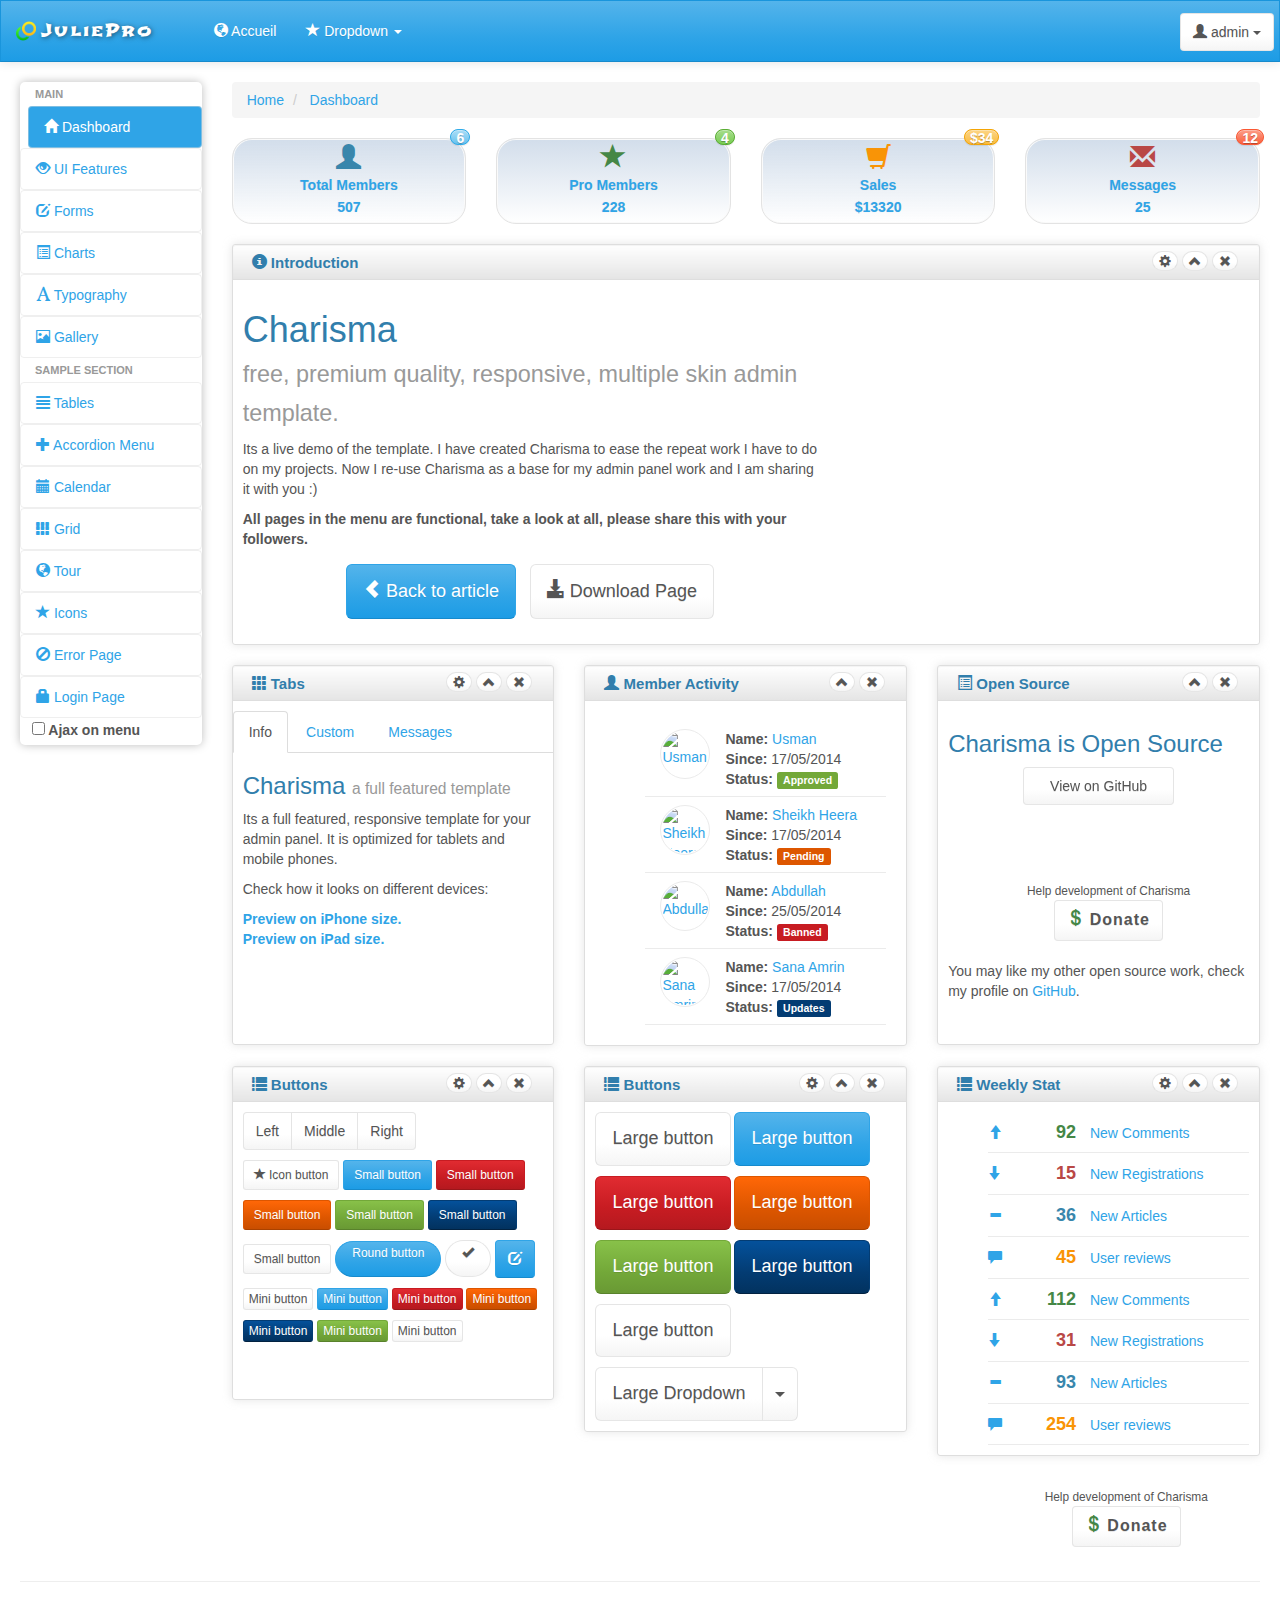
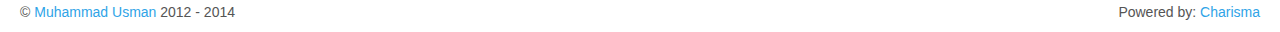
==== commit 858fab5c: "Changement dans le menu de la page index" ====
--- a/index.html
+++ b/index.html
@@ -16,7 +16,7 @@
         ===
     -->
     <meta charset="utf-8">
-    <title>Free HTML5 Bootstrap Admin Template</title>
+    <title>JuliePro</title>
     <meta name="viewport" content="width=device-width, initial-scale=1">
     <meta name="description" content="Charisma, a fully featured, responsive, HTML5, Bootstrap admin template.">
     <meta name="author" content="Muhammad Usman">
@@ -64,7 +64,7 @@
                 <span class="icon-bar"></span>
             </button>
             <a class="navbar-brand" href="index.html"> <img alt="Charisma Logo" src="img/logo20.png" class="hidden-xs"/>
-                <span>Charisma</span></a>
+                <span>JuliePro</span></a>
 
             <!-- user dropdown starts -->
             <div class="btn-group pull-right">
@@ -80,29 +80,8 @@
             </div>
             <!-- user dropdown ends -->
 
-            <!-- theme selector starts -->
-            <div class="btn-group pull-right theme-container animated tada">
-                <button class="btn btn-default dropdown-toggle" data-toggle="dropdown">
-                    <i class="glyphicon glyphicon-tint"></i><span
-                        class="hidden-sm hidden-xs"> Change Theme / Skin</span>
-                    <span class="caret"></span>
-                </button>
-                <ul class="dropdown-menu" id="themes">
-                    <li><a data-value="classic" href="#"><i class="whitespace"></i> Classic</a></li>
-                    <li><a data-value="cerulean" href="#"><i class="whitespace"></i> Cerulean</a></li>
-                    <li><a data-value="cyborg" href="#"><i class="whitespace"></i> Cyborg</a></li>
-                    <li><a data-value="simplex" href="#"><i class="whitespace"></i> Simplex</a></li>
-                    <li><a data-value="darkly" href="#"><i class="whitespace"></i> Darkly</a></li>
-                    <li><a data-value="lumen" href="#"><i class="whitespace"></i> Lumen</a></li>
-                    <li><a data-value="slate" href="#"><i class="whitespace"></i> Slate</a></li>
-                    <li><a data-value="spacelab" href="#"><i class="whitespace"></i> Spacelab</a></li>
-                    <li><a data-value="united" href="#"><i class="whitespace"></i> United</a></li>
-                </ul>
-            </div>
-            <!-- theme selector ends -->
-
             <ul class="collapse navbar-collapse nav navbar-nav top-menu">
-                <li><a href="#"><i class="glyphicon glyphicon-globe"></i> Visit Site</a></li>
+                <li><a href="#"><i class="glyphicon glyphicon-globe"></i> Accueil</a></li>
                 <li class="dropdown">
                     <a href="#" data-toggle="dropdown"><i class="glyphicon glyphicon-star"></i> Dropdown <span
                             class="caret"></span></a>
@@ -116,14 +95,7 @@
                         <li><a href="#">One more separated link</a></li>
                     </ul>
                 </li>
-                <li>
-                    <form class="navbar-search pull-left">
-                        <input placeholder="Search" class="search-query form-control col-md-10" name="query"
-                               type="text">
-                    </form>
-                </li>
             </ul>
-
         </div>
     </div>
     <!-- topbar ends -->
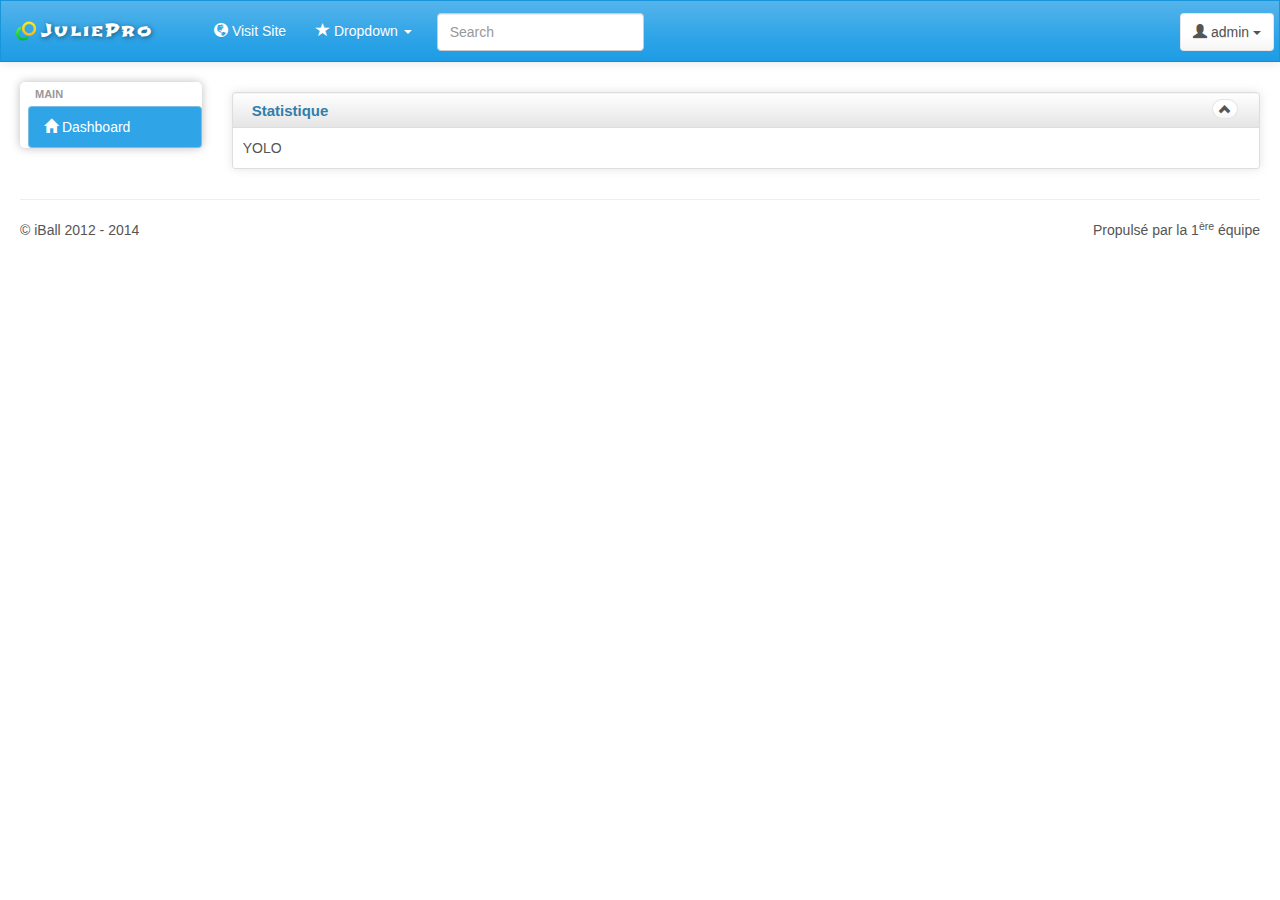
==== commit 3e2a3798: "Retrait truc inutiles" ====
--- a/index.html
+++ b/index.html
@@ -1,4 +1,4 @@
-<!DOCTYPE html>
+﻿<!DOCTYPE html>
 <html lang="en">
 <head>
     <!--
@@ -16,7 +16,7 @@
         ===
     -->
     <meta charset="utf-8">
-    <title>JuliePro</title>
+    <title>Accueil - JuliePro</title>
     <meta name="viewport" content="width=device-width, initial-scale=1">
     <meta name="description" content="Charisma, a fully featured, responsive, HTML5, Bootstrap admin template.">
     <meta name="author" content="Muhammad Usman">
@@ -80,8 +80,9 @@
             </div>
             <!-- user dropdown ends -->
 
+
             <ul class="collapse navbar-collapse nav navbar-nav top-menu">
-                <li><a href="#"><i class="glyphicon glyphicon-globe"></i> Accueil</a></li>
+                <li><a href="#"><i class="glyphicon glyphicon-globe"></i> Visit Site</a></li>
                 <li class="dropdown">
                     <a href="#" data-toggle="dropdown"><i class="glyphicon glyphicon-star"></i> Dropdown <span
                             class="caret"></span></a>
@@ -95,7 +96,14 @@
                         <li><a href="#">One more separated link</a></li>
                     </ul>
                 </li>
+                <li>
+                    <form class="navbar-search pull-left">
+                        <input placeholder="Search" class="search-query form-control col-md-10" name="query"
+                               type="text">
+                    </form>
+                </li>
             </ul>
+
         </div>
     </div>
     <!-- topbar ends -->
@@ -107,45 +115,12 @@
             <div class="sidebar-nav">
                 <div class="nav-canvas">
                     <div class="nav-sm nav nav-stacked">
-
                     </div>
                     <ul class="nav nav-pills nav-stacked main-menu">
                         <li class="nav-header">Main</li>
                         <li><a class="ajax-link" href="index.html"><i class="glyphicon glyphicon-home"></i><span> Dashboard</span></a>
                         </li>
-                        <li><a class="ajax-link" href="ui.html"><i class="glyphicon glyphicon-eye-open"></i><span> UI Features</span></a>
-                        </li>
-                        <li><a class="ajax-link" href="form.html"><i
-                                    class="glyphicon glyphicon-edit"></i><span> Forms</span></a></li>
-                        <li><a class="ajax-link" href="chart.html"><i class="glyphicon glyphicon-list-alt"></i><span> Charts</span></a>
-                        </li>
-                        <li><a class="ajax-link" href="typography.html"><i class="glyphicon glyphicon-font"></i><span> Typography</span></a>
-                        </li>
-                        <li><a class="ajax-link" href="gallery.html"><i class="glyphicon glyphicon-picture"></i><span> Gallery</span></a>
-                        </li>
-                        <li class="nav-header hidden-md">Sample Section</li>
-                        <li><a class="ajax-link" href="table.html"><i
-                                    class="glyphicon glyphicon-align-justify"></i><span> Tables</span></a></li>
-                        <li class="accordion">
-                            <a href="#"><i class="glyphicon glyphicon-plus"></i><span> Accordion Menu</span></a>
-                            <ul class="nav nav-pills nav-stacked">
-                                <li><a href="#">Child Menu 1</a></li>
-                                <li><a href="#">Child Menu 2</a></li>
-                            </ul>
-                        </li>
-                        <li><a class="ajax-link" href="calendar.html"><i class="glyphicon glyphicon-calendar"></i><span> Calendar</span></a>
-                        </li>
-                        <li><a class="ajax-link" href="grid.html"><i
-                                    class="glyphicon glyphicon-th"></i><span> Grid</span></a></li>
-                        <li><a href="tour.html"><i class="glyphicon glyphicon-globe"></i><span> Tour</span></a></li>
-                        <li><a class="ajax-link" href="icon.html"><i
-                                    class="glyphicon glyphicon-star"></i><span> Icons</span></a></li>
-                        <li><a href="error.html"><i class="glyphicon glyphicon-ban-circle"></i><span> Error Page</span></a>
-                        </li>
-                        <li><a href="login.html"><i class="glyphicon glyphicon-lock"></i><span> Login Page</span></a>
-                        </li>
                     </ul>
-                    <label id="for-is-ajax" for="is-ajax"><input id="is-ajax" type="checkbox"> Ajax on menu</label>
                 </div>
             </div>
         </div>
@@ -163,526 +138,38 @@
 
         <div id="content" class="col-lg-10 col-sm-10">
             <!-- content starts -->
-            <div>
-    <ul class="breadcrumb">
-        <li>
-            <a href="#">Home</a>
-        </li>
-        <li>
-            <a href="#">Dashboard</a>
-        </li>
-    </ul>
-</div>
-<div class=" row">
-    <div class="col-md-3 col-sm-3 col-xs-6">
-        <a data-toggle="tooltip" title="6 new members." class="well top-block" href="#">
-            <i class="glyphicon glyphicon-user blue"></i>
-
-            <div>Total Members</div>
-            <div>507</div>
-            <span class="notification">6</span>
-        </a>
-    </div>
-
-    <div class="col-md-3 col-sm-3 col-xs-6">
-        <a data-toggle="tooltip" title="4 new pro members." class="well top-block" href="#">
-            <i class="glyphicon glyphicon-star green"></i>
-
-            <div>Pro Members</div>
-            <div>228</div>
-            <span class="notification green">4</span>
-        </a>
-    </div>
-
-    <div class="col-md-3 col-sm-3 col-xs-6">
-        <a data-toggle="tooltip" title="$34 new sales." class="well top-block" href="#">
-            <i class="glyphicon glyphicon-shopping-cart yellow"></i>
-
-            <div>Sales</div>
-            <div>$13320</div>
-            <span class="notification yellow">$34</span>
-        </a>
-    </div>
-
-    <div class="col-md-3 col-sm-3 col-xs-6">
-        <a data-toggle="tooltip" title="12 new messages." class="well top-block" href="#">
-            <i class="glyphicon glyphicon-envelope red"></i>
-
-            <div>Messages</div>
-            <div>25</div>
-            <span class="notification red">12</span>
-        </a>
-    </div>
-</div>
+
 
 <div class="row">
     <div class="box col-md-12">
         <div class="box-inner">
-            <div class="box-header well">
-                <h2><i class="glyphicon glyphicon-info-sign"></i> Introduction</h2>
-
-                <div class="box-icon">
-                    <a href="#" class="btn btn-setting btn-round btn-default"><i
-                            class="glyphicon glyphicon-cog"></i></a>
-                    <a href="#" class="btn btn-minimize btn-round btn-default"><i
-                            class="glyphicon glyphicon-chevron-up"></i></a>
-                    <a href="#" class="btn btn-close btn-round btn-default"><i
-                            class="glyphicon glyphicon-remove"></i></a>
-                </div>
-            </div>
-            <div class="box-content row">
-                <div class="col-lg-7 col-md-12">
-                    <h1>Charisma <br>
-                        <small>free, premium quality, responsive, multiple skin admin template.</small>
-                    </h1>
-                    <p>Its a live demo of the template. I have created Charisma to ease the repeat work I have to do on my
-                        projects. Now I re-use Charisma as a base for my admin panel work and I am sharing it with you
-                        :)</p>
-
-                    <p><b>All pages in the menu are functional, take a look at all, please share this with your
-                            followers.</b></p>
-
-                    <p class="center-block download-buttons">
-                        <a href="http://usman.it/free-responsive-admin-template/" class="btn btn-primary btn-lg"><i
-                                class="glyphicon glyphicon-chevron-left glyphicon-white"></i> Back to article</a>
-                        <a href="http://usman.it/free-responsive-admin-template/" class="btn btn-default btn-lg"><i
-                                class="glyphicon glyphicon-download-alt"></i> Download Page</a>
-                    </p>
-                </div>
-                <!-- Ads, you can remove these -->
-                <div class="col-lg-5 col-md-12 hidden-xs center-text">
-                    <script async src="//pagead2.googlesyndication.com/pagead/js/adsbygoogle.js"></script>
-                    <!-- Charisma Demo 4 -->
-                    <ins class="adsbygoogle"
-                         style="display:inline-block;width:336px;height:280px"
-                         data-ad-client="ca-pub-5108790028230107"
-                         data-ad-slot="9467443105"></ins>
-                    <script>
-                        (adsbygoogle = window.adsbygoogle || []).push({});
-                    </script>
-                </div>
-
-                <div class="col-lg-5 col-md-12 visible-xs center-text">
-                    <script async src="//pagead2.googlesyndication.com/pagead/js/adsbygoogle.js"></script>
-                    <!-- Charisma Demo 5 -->
-                    <ins class="adsbygoogle"
-                         style="display:inline-block;width:250px;height:250px"
-                         data-ad-client="ca-pub-5108790028230107"
-                         data-ad-slot="8957582309"></ins>
-                    <script>
-                        (adsbygoogle = window.adsbygoogle || []).push({});
-                    </script>
-                </div>
-                <!-- Ads end -->
-
-            </div>
-        </div>
-    </div>
-</div>
-
-<div class="row">
-    <div class="box col-md-4">
-        <div class="box-inner homepage-box">
-            <div class="box-header well">
-                <h2><i class="glyphicon glyphicon-th"></i> Tabs</h2>
-
-                <div class="box-icon">
-                    <a href="#" class="btn btn-setting btn-round btn-default"><i
-                            class="glyphicon glyphicon-cog"></i></a>
-                    <a href="#" class="btn btn-minimize btn-round btn-default"><i
-                            class="glyphicon glyphicon-chevron-up"></i></a>
-                    <a href="#" class="btn btn-close btn-round btn-default"><i
-                            class="glyphicon glyphicon-remove"></i></a>
-                </div>
-            </div>
-            <div class="box-content">
-                <ul class="nav nav-tabs" id="myTab">
-                    <li class="active"><a href="#info">Info</a></li>
-                    <li><a href="#custom">Custom</a></li>
-                    <li><a href="#messages">Messages</a></li>
-                </ul>
-
-                <div id="myTabContent" class="tab-content">
-                    <div class="tab-pane active" id="info">
-                        <h3>Charisma
-                            <small>a full featured template</small>
-                        </h3>
-                        <p>Its a full featured, responsive template for your admin panel. It is optimized for tablets
-                            and mobile phones.</p>
-
-                        <p>Check how it looks on different devices:</p>
-                        <a href="http://www.responsinator.com/?url=usman.it%2Fthemes%2Fcharisma"
-                           target="_blank"><strong>Preview on iPhone size.</strong></a>
-                        <br>
-                        <a href="http://www.responsinator.com/?url=usman.it%2Fthemes%2Fcharisma"
-                           target="_blank"><strong>Preview on iPad size.</strong></a>
-                    </div>
-                    <div class="tab-pane" id="custom">
-                        <h3>Custom
-                            <small>small text</small>
-                        </h3>
-                        <p>Sample paragraph.</p>
-
-                        <p>Your custom text.</p>
-                    </div>
-                    <div class="tab-pane" id="messages">
-                        <h3>Messages
-                            <small>small text</small>
-                        </h3>
-                        <p>Sample paragraph.</p>
-
-                        <p>Your custom text.</p>
-                    </div>
-                </div>
-            </div>
-        </div>
-    </div>
-    <!--/span-->
-
-    <div class="box col-md-4">
-        <div class="box-inner">
             <div class="box-header well" data-original-title="">
-                <h2><i class="glyphicon glyphicon-user"></i> Member Activity</h2>
+                <h2>Statistique</h2>
 
                 <div class="box-icon">
                     <a href="#" class="btn btn-minimize btn-round btn-default"><i
                             class="glyphicon glyphicon-chevron-up"></i></a>
-                    <a href="#" class="btn btn-close btn-round btn-default"><i
-                            class="glyphicon glyphicon-remove"></i></a>
                 </div>
             </div>
             <div class="box-content">
-                <div class="box-content">
-                    <ul class="dashboard-list">
-                        <li>
-                            <a href="#">
-                                <img class="dashboard-avatar" alt="Usman"
-                                     src="http://www.gravatar.com/avatar/f0ea51fa1e4fae92608d8affee12f67b.png?s=50"></a>
-                            <strong>Name:</strong> <a href="#">Usman
-                            </a><br>
-                            <strong>Since:</strong> 17/05/2014<br>
-                            <strong>Status:</strong> <span class="label-success label label-default">Approved</span>
-                        </li>
-                        <li>
-                            <a href="#">
-                                <img class="dashboard-avatar" alt="Sheikh Heera"
-                                     src="http://www.gravatar.com/avatar/3232415a0380253cfffe19163d04acab.png?s=50"></a>
-                            <strong>Name:</strong> <a href="#">Sheikh Heera
-                            </a><br>
-                            <strong>Since:</strong> 17/05/2014<br>
-                            <strong>Status:</strong> <span class="label-warning label label-default">Pending</span>
-                        </li>
-                        <li>
-                            <a href="#">
-                                <img class="dashboard-avatar" alt="Abdullah"
-                                     src="http://www.gravatar.com/avatar/46056f772bde7c536e2086004e300a04.png?s=50"></a>
-                            <strong>Name:</strong> <a href="#">Abdullah
-                            </a><br>
-                            <strong>Since:</strong> 25/05/2014<br>
-                            <strong>Status:</strong> <span class="label-default label label-danger">Banned</span>
-                        </li>
-                        <li>
-                            <a href="#">
-                                <img class="dashboard-avatar" alt="Sana Amrin"
-                                     src="http://www.gravatar.com/avatar/hash"></a>
-                            <strong>Name:</strong> <a href="#">Sana Amrin</a><br>
-                            <strong>Since:</strong> 17/05/2014<br>
-                            <strong>Status:</strong> <span class="label label-info">Updates</span>
-                        </li>
-                    </ul>
-                </div>
+                YOLO
             </div>
         </div>
     </div>
-    <!--/span-->
-
-    <div class="box col-md-4">
-        <div class="box-inner homepage-box">
-            <div class="box-header well" data-original-title="">
-                <h2><i class="glyphicon glyphicon-list-alt"></i> Open Source</h2>
-
-                <div class="box-icon">
-                    <a href="#" class="btn btn-minimize btn-round btn-default"><i
-                            class="glyphicon glyphicon-chevron-up"></i></a>
-                    <a href="#" class="btn btn-close btn-round btn-default"><i
-                            class="glyphicon glyphicon-remove"></i></a>
-                </div>
-            </div>
-            <div class="box-content">
-                <h3>Charisma is Open Source</h3>
-                <a class="btn btn-default center-block col-md-6" title="GitHub"
-                   href="https://github.com/usmanhalalit/charisma" target="_blank"><i class="icon-edit"></i> View on
-                    GitHub</a>
-
-                <div class="clearfix"></div>
-                <br>
-                <ul class="github-buttons center-block">
-                    <li>
-                        <iframe
-                            src="http://ghbtns.com/github-btn.html?user=usmanhalalit&amp;repo=charisma&amp;type=watch&amp;count=true"
-                            height="20" width="100" frameborder="0" scrolling="0"></iframe>
-                    </li>
-                    <li>
-                        <iframe
-                            src="http://ghbtns.com/github-btn.html?user=usmanhalalit&amp;repo=charisma&amp;type=fork&amp;count=true"
-                            height="20" width="98" frameborder="0" scrolling="0"></iframe>
-                    </li>
-                </ul>
-                <div class="clearfix"></div>
-
-                <div class="donate">
-                    <div>
-                        <small>Help development of Charisma</small>
-                    </div>
-                    <a class="btn btn-default" href="http://flattr.com/thing/1507720/usmanhalalitcharisma-on-GitHub"
-                       target="_blank"><i class="glyphicon glyphicon-usd green"></i> Donate</a>
-                </div>
-                <br/>
-
-                <p>You may like my other open source work, check my profile on <a href="http://github.com/usmanhalalit"
-                                                                                  target="_blank">GitHub</a>.</p>
-
-            </div>
-        </div>
-    </div>
-    <!--/span-->
 </div><!--/row-->
 
-<div class="row">
-    <div class="box col-md-4">
-        <div class="box-inner">
-            <div class="box-header well" data-original-title="">
-                <h2><i class="glyphicon glyphicon-list"></i> Buttons</h2>
-
-                <div class="box-icon">
-                    <a href="#" class="btn btn-setting btn-round btn-default"><i
-                            class="glyphicon glyphicon-cog"></i></a>
-                    <a href="#" class="btn btn-minimize btn-round btn-default"><i
-                            class="glyphicon glyphicon-chevron-up"></i></a>
-                    <a href="#" class="btn btn-close btn-round btn-default"><i
-                            class="glyphicon glyphicon-remove"></i></a>
-                </div>
-            </div>
-            <div class="box-content buttons">
-                <p class="btn-group">
-                    <button class="btn btn-default">Left</button>
-                    <button class="btn btn-default">Middle</button>
-                    <button class="btn btn-default">Right</button>
-                </p>
-                <p>
-                    <button class="btn btn-default btn-sm"><i class="glyphicon glyphicon-star"></i> Icon button</button>
-                    <button class="btn btn-primary btn-sm">Small button</button>
-                    <button class="btn btn-danger btn-sm">Small button</button>
-                </p>
-                <p>
-                    <button class="btn btn-warning btn-sm">Small button</button>
-                    <button class="btn btn-success btn-sm">Small button</button>
-                    <button class="btn btn-info btn-sm">Small button</button>
-                </p>
-                <p>
-                    <button class="btn btn-inverse btn-default btn-sm">Small button</button>
-                    <button class="btn btn-primary btn-round btn-lg">Round button</button>
-                    <button class="btn btn-round btn-default btn-lg"><i class="glyphicon glyphicon-ok"></i></button>
-                    <button class="btn btn-primary"><i class="glyphicon glyphicon-edit glyphicon-white"></i></button>
-                </p>
-                <p>
-                    <button class="btn btn-default btn-xs">Mini button</button>
-                    <button class="btn btn-primary btn-xs">Mini button</button>
-                    <button class="btn btn-danger btn-xs">Mini button</button>
-                    <button class="btn btn-warning btn-xs">Mini button</button>
-                </p>
-                <p>
-                    <button class="btn btn-info btn-xs">Mini button</button>
-                    <button class="btn btn-success btn-xs">Mini button</button>
-                    <button class="btn btn-inverse btn-default btn-xs">Mini button</button>
-                </p>
-            </div>
-        </div>
-    </div>
-    <!--/span-->
-
-    <div class="box col-md-4">
-        <div class="box-inner">
-            <div class="box-header well" data-original-title="">
-                <h2><i class="glyphicon glyphicon-list"></i> Buttons</h2>
-
-                <div class="box-icon">
-                    <a href="#" class="btn btn-setting btn-round btn-default"><i
-                            class="glyphicon glyphicon-cog"></i></a>
-                    <a href="#" class="btn btn-minimize btn-round btn-default"><i
-                            class="glyphicon glyphicon-chevron-up"></i></a>
-                    <a href="#" class="btn btn-close btn-round btn-default"><i
-                            class="glyphicon glyphicon-remove"></i></a>
-                </div>
-            </div>
-            <div class="box-content  buttons">
-                <p>
-                    <button class="btn btn-default btn-lg">Large button</button>
-                    <button class="btn btn-primary btn-lg">Large button</button>
-                </p>
-                <p>
-                    <button class="btn btn-danger btn-lg">Large button</button>
-                    <button class="btn btn-warning btn-lg">Large button</button>
-                </p>
-                <p>
-                    <button class="btn btn-success btn-lg">Large button</button>
-                    <button class="btn btn-info btn-lg">Large button</button>
-                </p>
-                <p>
-                    <button class="btn btn-inverse btn-default btn-lg">Large button</button>
-                </p>
-                <div class="btn-group">
-                    <button class="btn btn-default btn-lg">Large Dropdown</button>
-                    <button class="btn dropdown-toggle btn-default btn-lg" data-toggle="dropdown"><span
-                            class="caret"></span></button>
-                    <ul class="dropdown-menu">
-                        <li><a href="#"><i class="glyphicon glyphicon-star"></i> Action</a></li>
-                        <li><a href="#"><i class="glyphicon glyphicon-tag"></i> Another action</a></li>
-                        <li><a href="#"><i class="glyphicon glyphicon-download-alt"></i> Something else here</a></li>
-                        <li class="divider"></li>
-                        <li><a href="#"><i class="glyphicon glyphicon-tint"></i> Separated link</a></li>
-                    </ul>
-                </div>
-
-            </div>
-        </div>
-    </div>
-    <!--/span-->
-
-    <div class="box col-md-4">
-        <div class="box-inner">
-            <div class="box-header well" data-original-title="">
-                <h2><i class="glyphicon glyphicon-list"></i> Weekly Stat</h2>
-
-                <div class="box-icon">
-                    <a href="#" class="btn btn-setting btn-round btn-default"><i
-                            class="glyphicon glyphicon-cog"></i></a>
-                    <a href="#" class="btn btn-minimize btn-round btn-default"><i
-                            class="glyphicon glyphicon-chevron-up"></i></a>
-                    <a href="#" class="btn btn-close btn-round btn-default"><i
-                            class="glyphicon glyphicon-remove"></i></a>
-                </div>
-            </div>
-            <div class="box-content">
-                <ul class="dashboard-list">
-                    <li>
-                        <a href="#">
-                            <i class="glyphicon glyphicon-arrow-up"></i>
-                            <span class="green">92</span>
-                            New Comments
-                        </a>
-                    </li>
-                    <li>
-                        <a href="#">
-                            <i class="glyphicon glyphicon-arrow-down"></i>
-                            <span class="red">15</span>
-                            New Registrations
-                        </a>
-                    </li>
-                    <li>
-                        <a href="#">
-                            <i class="glyphicon glyphicon-minus"></i>
-                            <span class="blue">36</span>
-                            New Articles
-                        </a>
-                    </li>
-                    <li>
-                        <a href="#">
-                            <i class="glyphicon glyphicon-comment"></i>
-                            <span class="yellow">45</span>
-                            User reviews
-                        </a>
-                    </li>
-                    <li>
-                        <a href="#">
-                            <i class="glyphicon glyphicon-arrow-up"></i>
-                            <span class="green">112</span>
-                            New Comments
-                        </a>
-                    </li>
-                    <li>
-                        <a href="#">
-                            <i class="glyphicon glyphicon-arrow-down"></i>
-                            <span class="red">31</span>
-                            New Registrations
-                        </a>
-                    </li>
-                    <li>
-                        <a href="#">
-                            <i class="glyphicon glyphicon-minus"></i>
-                            <span class="blue">93</span>
-                            New Articles
-                        </a>
-                    </li>
-                    <li>
-                        <a href="#">
-                            <i class="glyphicon glyphicon-comment"></i>
-                            <span class="yellow">254</span>
-                            User reviews
-                        </a>
-                    </li>
-                </ul>
-            </div>
-        </div>
-    </div>
-    <!--/span-->
-</div><!--/row-->
+
     <!-- content ends -->
     </div><!--/#content.col-md-0-->
 </div><!--/fluid-row-->
 
-    <!-- Ad, you can remove it -->
-    <div class="row">
-        <div class="col-md-9 col-lg-9 col-xs-9  hidden-xs">
-            <script async src="//pagead2.googlesyndication.com/pagead/js/adsbygoogle.js"></script>
-            <!-- Charisma Demo 2 -->
-            <ins class="adsbygoogle"
-                 style="display:inline-block;width:728px;height:90px"
-                 data-ad-client="ca-pub-5108790028230107"
-                 data-ad-slot="3193373905"></ins>
-            <script>
-                (adsbygoogle = window.adsbygoogle || []).push({});
-            </script>
-        </div>
-        <div class="col-md-2 col-lg-3 col-sm-12 col-xs-12 donate">
-            <div>
-                <small>Help development of Charisma</small>
-            </div>
-            <a class="btn btn-default" href="http://flattr.com/thing/1507720/usmanhalalitcharisma-on-GitHub"
-               target="_blank"><i class="glyphicon glyphicon-usd green"></i> Donate</a>
-        </div>
-
-    </div>
-    <!-- Ad ends -->
 
     <hr>
 
-    <div class="modal fade" id="myModal" tabindex="-1" role="dialog" aria-labelledby="myModalLabel"
-         aria-hidden="true">
-
-        <div class="modal-dialog">
-            <div class="modal-content">
-                <div class="modal-header">
-                    <button type="button" class="close" data-dismiss="modal">×</button>
-                    <h3>Settings</h3>
-                </div>
-                <div class="modal-body">
-                    <p>Here settings can be configured...</p>
-                </div>
-                <div class="modal-footer">
-                    <a href="#" class="btn btn-default" data-dismiss="modal">Close</a>
-                    <a href="#" class="btn btn-primary" data-dismiss="modal">Save changes</a>
-                </div>
-            </div>
-        </div>
-    </div>
 
     <footer class="row">
-        <p class="col-md-9 col-sm-9 col-xs-12 copyright">&copy; <a href="http://usman.it" target="_blank">Muhammad
-                Usman</a> 2012 - 2014</p>
-
-        <p class="col-md-3 col-sm-3 col-xs-12 powered-by">Powered by: <a
-                href="http://usman.it/free-responsive-admin-template">Charisma</a></p>
+        <p class="col-md-9 col-sm-9 col-xs-12 copyright">&copy; iBall 2012 - 2014</p>
+        <p class="col-md-3 col-sm-3 col-xs-12 powered-by">Propulsé par la 1<sup>ère</sup> équipe</p>
     </footer>
 
 </div><!--/.fluid-container-->
